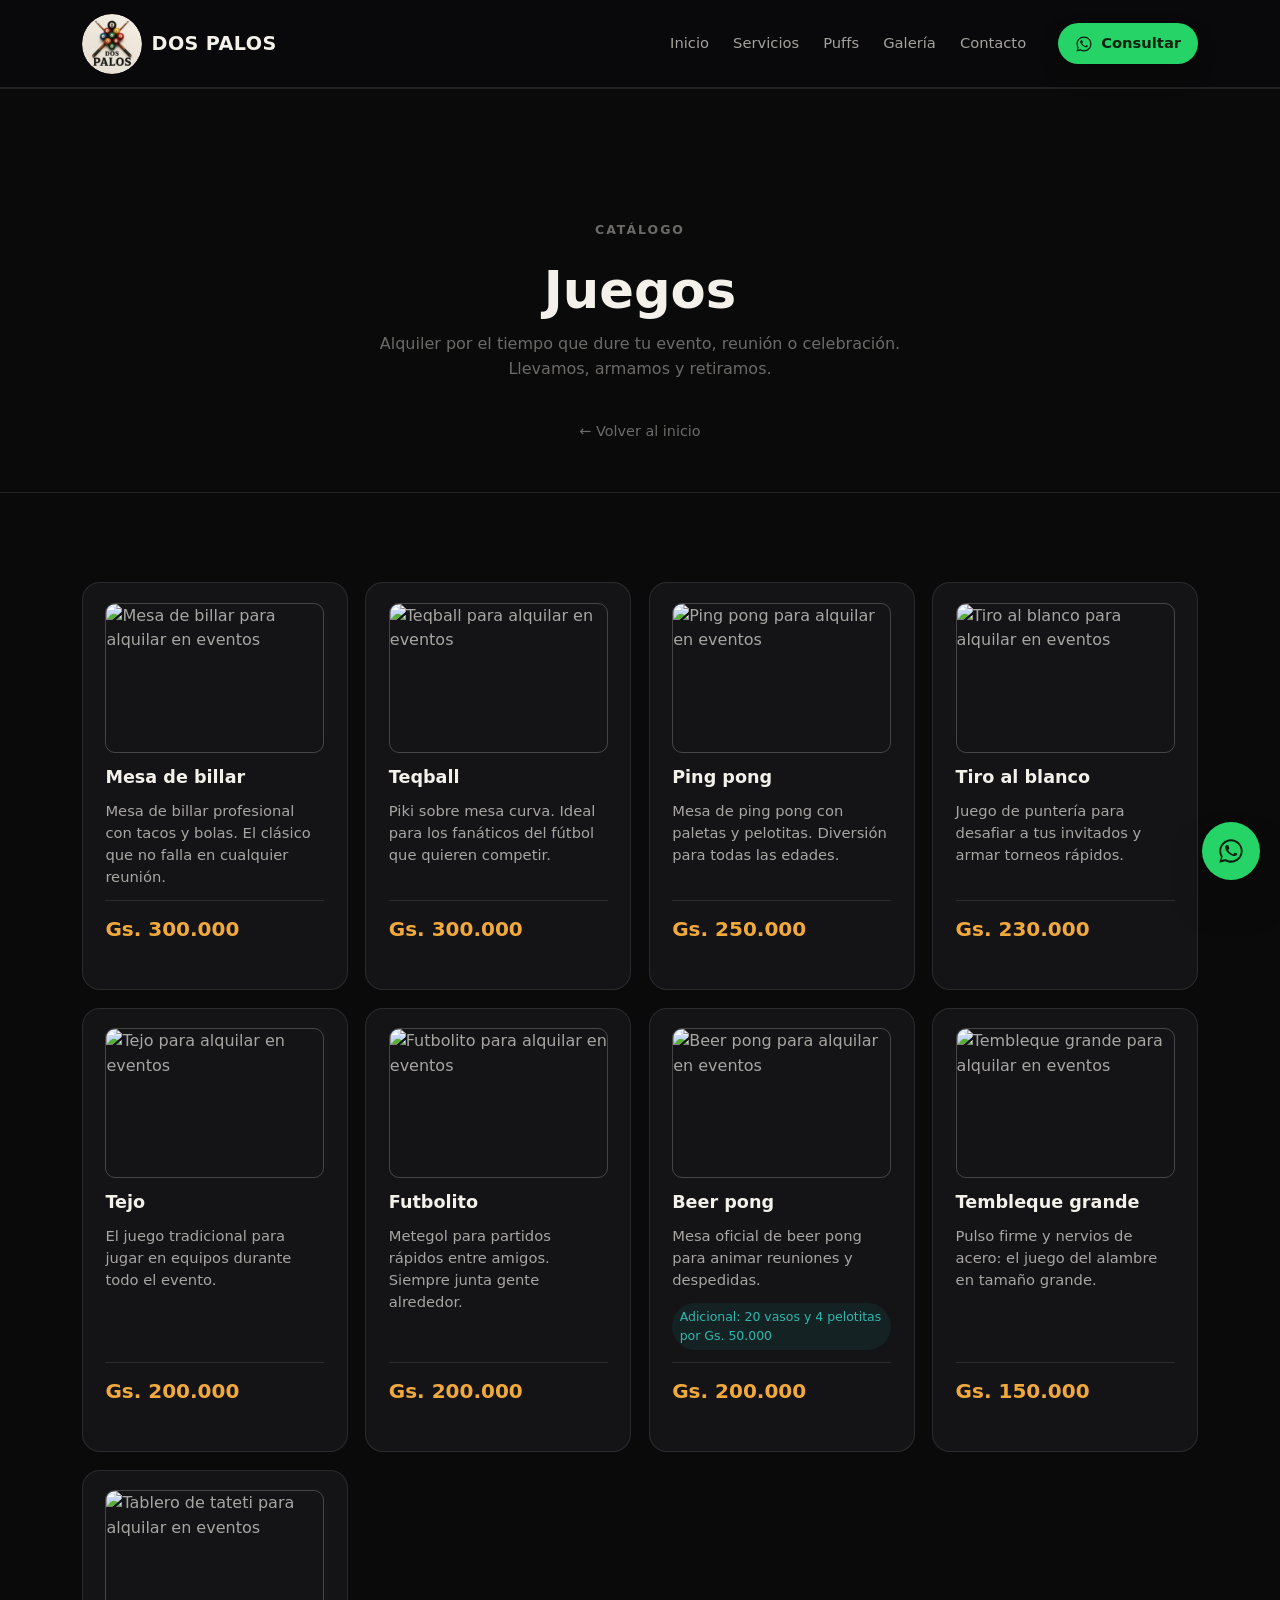
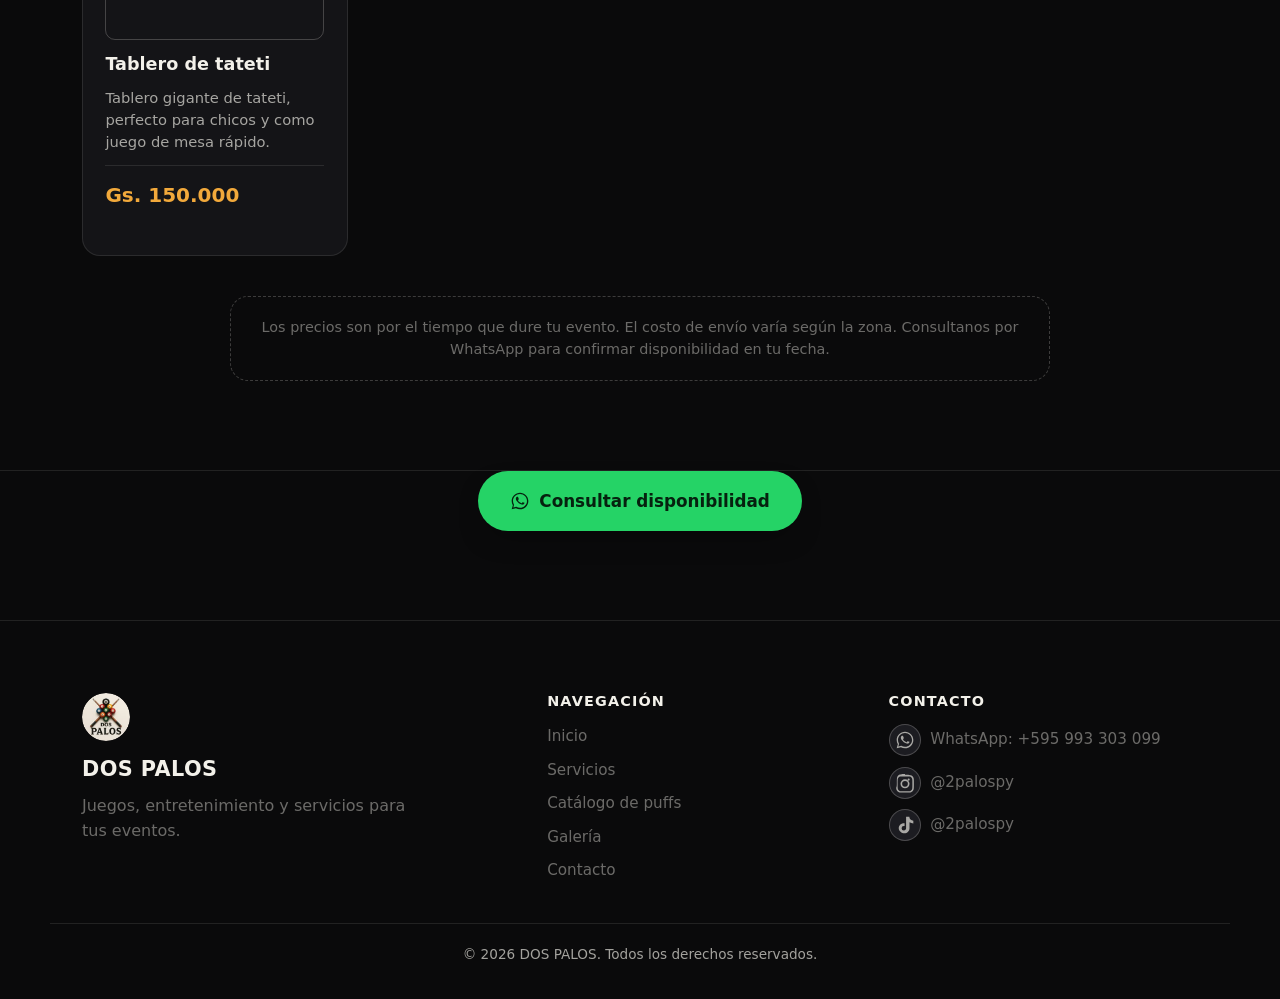
==== catalogo-juegos.html @ 3987cfeb "Add files via upload" ====
<!DOCTYPE html>
<html lang="es-PY">
<head>
<meta charset="UTF-8">
<meta name="viewport" content="width=device-width, initial-scale=1.0">
<title>Catálogo de Juegos | DOS PALOS - Alquiler para Eventos en Paraguay</title>
<meta name="description" content="Catálogo de juegos para alquilar en tu evento: mesas de billar, tejo, futbolito, beer pong, ping pong, teqball, tiro al blanco y más. Precios y consultas por WhatsApp.">
<meta name="keywords" content="alquiler de juegos Paraguay, mesa de billar alquiler, futbolito alquiler, beer pong, ping pong eventos, teqball, tejo alquiler">

<meta property="og:type" content="website">
<meta property="og:title" content="Catálogo de Juegos | DOS PALOS">
<meta property="og:description" content="Mesas de billar, tejo, futbolito, beer pong, ping pong, teqball y más juegos para tu evento.">
<meta property="og:locale" content="es_PY">
<meta name="theme-color" content="#0A0A0B">

<link rel="stylesheet" href="styles.css">
</head>
<body>

<a class="skip-link" href="#main">Ir al contenido</a>

<!-- ===== HEADER ===== -->
<header class="site-header" id="header">
  <div class="site-header__inner container">
    <a href="index.html" class="brand">
      <span class="brand__mark" aria-hidden="true">
        <img src="img/567178867_17853471231557116_4136609830677038308_n.jpg" alt="" width="50" height="50" />
      </span>
      <span class="brand__name">DOS PALOS</span>
    </a>

    <nav class="main-nav" id="main-nav" aria-label="Navegación principal">
      <ul class="main-nav__list">
        <li><a href="index.html#inicio">Inicio</a></li>
        <li><a href="index.html#servicios">Servicios</a></li>
        <li><a href="catalogo-puffs.html">Puffs</a></li>
        <li><a href="index.html#galeria">Galería</a></li>
        <li><a href="index.html#contacto">Contacto</a></li>
      </ul>
      <a href="https://wa.me/595993303099?text=Hola%20DOS%20PALOS%2C%20quiero%20consultar%20por%20el%20alquiler%20de%20juegos"
         class="btn btn--whatsapp btn--nav" target="_blank" rel="noopener">
        <svg class="icon-wsp" viewBox="0 0 24 24" width="18" height="18" aria-hidden="true"><path fill="currentColor" d="M17.5 14.4c-.3-.1-1.7-.8-1.9-.9-.3-.1-.4-.1-.6.1-.2.3-.7.9-.8 1-.1.2-.3.2-.6.1-.3-.1-1.2-.4-2.3-1.4-.9-.8-1.4-1.7-1.6-2-.2-.3 0-.5.1-.6.1-.1.3-.3.4-.5.1-.1.2-.3.3-.4.1-.2 0-.4 0-.5-.1-.1-.6-1.5-.8-2-.2-.5-.4-.5-.6-.5h-.5c-.2 0-.5.1-.7.3-.2.3-.9.9-.9 2.1 0 1.2.9 2.4 1 2.6.1.2 1.8 2.8 4.4 3.9.6.3 1.1.4 1.5.5.6.2 1.2.2 1.6.1.5-.1 1.5-.6 1.7-1.2.2-.6.2-1.1.2-1.2-.1-.1-.2-.2-.5-.3z"/><path fill="currentColor" d="M12 2C6.5 2 2 6.5 2 12c0 1.9.5 3.6 1.4 5.1L2 22l5.1-1.3c1.4.8 3.1 1.3 4.9 1.3 5.5 0 10-4.5 10-10S17.5 2 12 2zm0 18.2c-1.6 0-3.1-.4-4.4-1.2l-.3-.2-3.3.9.9-3.2-.2-.3C4 14.7 3.6 13.4 3.6 12c0-4.6 3.8-8.4 8.4-8.4s8.4 3.8 8.4 8.4-3.8 8.2-8.4 8.2z"/></svg>
        Consultar
      </a>
    </nav>

    <button class="hamburger" id="hamburger" aria-label="Abrir menú" aria-expanded="false" aria-controls="main-nav">
      <span></span><span></span><span></span>
    </button>
  </div>
</header>

<main id="main">

  <section class="catalog-hero">
    <div class="container">
      <p class="eyebrow">Catálogo</p>
      <h1>Juegos</h1>
      <p>Alquiler por el tiempo que dure tu evento, reunión o celebración. Llevamos, armamos y retiramos.</p>
      <a href="index.html" class="catalog-back">&larr; Volver al inicio</a>
    </div>
  </section>

  <section class="section">
    <div class="container">
      <div class="combo-grid">

        <article class="combo-card">
          <picture class="combo-card__media">
            <img src="https://placehold.co/480x480/16213A/F2A93B?text=Billar" alt="Mesa de billar para alquilar en eventos" width="480" height="480" loading="lazy" decoding="async">
          </picture>
          <div class="combo-card__head">
            <h2 class="combo-card__title">Mesa de billar</h2>
          </div>
          <p class="combo-card__desc">Mesa de billar profesional con tacos y bolas. El clásico que no falla en cualquier reunión.</p>
          <p class="combo-card__price">Gs. 300.000</p>
        </article>

        <article class="combo-card">
          <picture class="combo-card__media">
            <img src="https://placehold.co/480x480/12877F/FBF8F2?text=Teqball" alt="Teqball para alquilar en eventos" width="480" height="480" loading="lazy" decoding="async">
          </picture>
          <div class="combo-card__head">
            <h2 class="combo-card__title">Teqball</h2>
          </div>
          <p class="combo-card__desc">Piki sobre mesa curva. Ideal para los fanáticos del fútbol que quieren competir.</p>
          <p class="combo-card__price">Gs. 300.000</p>
        </article>

        <article class="combo-card">
          <picture class="combo-card__media">
            <img src="https://placehold.co/480x480/D6336C/FBF8F2?text=Ping+Pong" alt="Ping pong para alquilar en eventos" width="480" height="480" loading="lazy" decoding="async">
          </picture>
          <div class="combo-card__head">
            <h2 class="combo-card__title">Ping pong</h2>
          </div>
          <p class="combo-card__desc">Mesa de ping pong con paletas y pelotitas. Diversión para todas las edades.</p>
          <p class="combo-card__price">Gs. 250.000</p>
        </article>

        <article class="combo-card">
          <picture class="combo-card__media">
            <img src="https://placehold.co/480x480/F2A93B/1E2A3A?text=Tiro+al+Blanco" alt="Tiro al blanco para alquilar en eventos" width="480" height="480" loading="lazy" decoding="async">
          </picture>
          <div class="combo-card__head">
            <h2 class="combo-card__title">Tiro al blanco</h2>
          </div>
          <p class="combo-card__desc">Juego de puntería para desafiar a tus invitados y armar torneos rápidos.</p>
          <p class="combo-card__price">Gs. 230.000</p>
        </article>

        <article class="combo-card">
          <picture class="combo-card__media">
            <img src="https://placehold.co/480x480/1E2A3A/F2A93B?text=Tejo" alt="Tejo para alquilar en eventos" width="480" height="480" loading="lazy" decoding="async">
          </picture>
          <div class="combo-card__head">
            <h2 class="combo-card__title">Tejo</h2>
          </div>
          <p class="combo-card__desc">El juego tradicional para jugar en equipos durante todo el evento.</p>
          <p class="combo-card__price">Gs. 200.000</p>
        </article>

        <article class="combo-card">
          <picture class="combo-card__media">
            <img src="https://placehold.co/480x480/12877F/FBF8F2?text=Futbolito" alt="Futbolito para alquilar en eventos" width="480" height="480" loading="lazy" decoding="async">
          </picture>
          <div class="combo-card__head">
            <h2 class="combo-card__title">Futbolito</h2>
          </div>
          <p class="combo-card__desc">Metegol para partidos rápidos entre amigos. Siempre junta gente alrededor.</p>
          <p class="combo-card__price">Gs. 200.000</p>
        </article>

        <article class="combo-card">
          <picture class="combo-card__media">
            <img src="https://placehold.co/480x480/D6336C/FBF8F2?text=Beer+Pong" alt="Beer pong para alquilar en eventos" width="480" height="480" loading="lazy" decoding="async">
          </picture>
          <div class="combo-card__head">
            <h2 class="combo-card__title">Beer pong</h2>
          </div>
          <p class="combo-card__desc">Mesa oficial de beer pong para animar reuniones y despedidas.</p>
          <span class="combo-card__extra">Adicional: 20 vasos y 4 pelotitas por Gs. 50.000</span>
          <p class="combo-card__price">Gs. 200.000</p>
        </article>

        <article class="combo-card">
          <picture class="combo-card__media">
            <img src="https://placehold.co/480x480/16213A/F2A93B?text=Tembleque" alt="Tembleque grande para alquilar en eventos" width="480" height="480" loading="lazy" decoding="async">
          </picture>
          <div class="combo-card__head">
            <h2 class="combo-card__title">Tembleque grande</h2>
          </div>
          <p class="combo-card__desc">Pulso firme y nervios de acero: el juego del alambre en tamaño grande.</p>
          <p class="combo-card__price">Gs. 150.000</p>
        </article>

        <article class="combo-card">
          <picture class="combo-card__media">
            <img src="https://placehold.co/480x480/F2A93B/1E2A3A?text=Tateti" alt="Tablero de tateti para alquilar en eventos" width="480" height="480" loading="lazy" decoding="async">
          </picture>
          <div class="combo-card__head">
            <h2 class="combo-card__title">Tablero de tateti</h2>
          </div>
          <p class="combo-card__desc">Tablero gigante de tateti, perfecto para chicos y como juego de mesa rápido.</p>
          <p class="combo-card__price">Gs. 150.000</p>
        </article>

      </div>

      <p class="catalog-note">
        Los precios son por el tiempo que dure tu evento. El costo de envío varía según la zona.
        Consultanos por WhatsApp para confirmar disponibilidad en tu fecha.
      </p>
    </div>
  </section>

  <section class="section" style="padding-top:0">
    <div class="container" style="text-align:center">
      <a href="https://wa.me/595993303099?text=Hola%20DOS%20PALOS%2C%20quiero%20consultar%20por%20el%20alquiler%20de%20juegos"
         class="btn btn--whatsapp btn--lg" target="_blank" rel="noopener">
        <svg class="icon-wsp" viewBox="0 0 24 24" width="20" height="20" aria-hidden="true"><path fill="currentColor" d="M17.5 14.4c-.3-.1-1.7-.8-1.9-.9-.3-.1-.4-.1-.6.1-.2.3-.7.9-.8 1-.1.2-.3.2-.6.1-.3-.1-1.2-.4-2.3-1.4-.9-.8-1.4-1.7-1.6-2-.2-.3 0-.5.1-.6.1-.1.3-.3.4-.5.1-.1.2-.3.3-.4.1-.2 0-.4 0-.5-.1-.1-.6-1.5-.8-2-.2-.5-.4-.5-.6-.5h-.5c-.2 0-.5.1-.7.3-.2.3-.9.9-.9 2.1 0 1.2.9 2.4 1 2.6.1.2 1.8 2.8 4.4 3.9.6.3 1.1.4 1.5.5.6.2 1.2.2 1.6.1.5-.1 1.5-.6 1.7-1.2.2-.6.2-1.1.2-1.2-.1-.1-.2-.2-.5-.3z"/><path fill="currentColor" d="M12 2C6.5 2 2 6.5 2 12c0 1.9.5 3.6 1.4 5.1L2 22l5.1-1.3c1.4.8 3.1 1.3 4.9 1.3 5.5 0 10-4.5 10-10S17.5 2 12 2zm0 18.2c-1.6 0-3.1-.4-4.4-1.2l-.3-.2-3.3.9.9-3.2-.2-.3C4 14.7 3.6 13.4 3.6 12c0-4.6 3.8-8.4 8.4-8.4s8.4 3.8 8.4 8.4-3.8 8.2-8.4 8.2z"/></svg>
        Consultar disponibilidad
      </a>
    </div>
  </section>

</main>

<!-- ===== FOOTER ===== -->
<footer class="site-footer">
  <div class="container site-footer__grid">
    <div class="site-footer__brand">
      <span class="brand__mark brand__mark--footer" aria-hidden="true">
        <img src="img/567178867_17853471231557116_4136609830677038308_n.jpg" alt="" width="48" height="48" loading="lazy">
      </span>
      <span class="brand__name">DOS PALOS</span>
      <p>Juegos, entretenimiento y servicios para tus eventos.</p>
    </div>

    <div class="site-footer__col">
      <h3>Navegación</h3>
      <ul>
        <li><a href="index.html#inicio">Inicio</a></li>
        <li><a href="index.html#servicios">Servicios</a></li>
        <li><a href="catalogo-puffs.html">Catálogo de puffs</a></li>
        <li><a href="index.html#galeria">Galería</a></li>
        <li><a href="index.html#contacto">Contacto</a></li>
      </ul>
    </div>

    <div class="site-footer__col">
      <h3>Contacto</h3>
      <ul>
        <li><a href="https://wa.me/595993303099" target="_blank" rel="noopener" class="footer-social">
          <span class="footer-social__icon footer-social__icon--wsp" aria-hidden="true">
            <svg viewBox="0 0 24 24" width="20" height="20"><path fill="currentColor" d="M17.5 14.4c-.3-.1-1.7-.8-1.9-.9-.3-.1-.4-.1-.6.1-.2.3-.7.9-.8 1-.1.2-.3.2-.6.1-.3-.1-1.2-.4-2.3-1.4-.9-.8-1.4-1.7-1.6-2-.2-.3 0-.5.1-.6.1-.1.3-.3.4-.5.1-.1.2-.3.3-.4.1-.2 0-.4 0-.5-.1-.1-.6-1.5-.8-2-.2-.5-.4-.5-.6-.5h-.5c-.2 0-.5.1-.7.3-.2.3-.9.9-.9 2.1 0 1.2.9 2.4 1 2.6.1.2 1.8 2.8 4.4 3.9.6.3 1.1.4 1.5.5.6.2 1.2.2 1.6.1.5-.1 1.5-.6 1.7-1.2.2-.6.2-1.1.2-1.2-.1-.1-.2-.2-.5-.3z"/><path fill="currentColor" d="M12 2C6.5 2 2 6.5 2 12c0 1.9.5 3.6 1.4 5.1L2 22l5.1-1.3c1.4.8 3.1 1.3 4.9 1.3 5.5 0 10-4.5 10-10S17.5 2 12 2zm0 18.2c-1.6 0-3.1-.4-4.4-1.2l-.3-.2-3.3.9.9-3.2-.2-.3C4 14.7 3.6 13.4 3.6 12c0-4.6 3.8-8.4 8.4-8.4s8.4 3.8 8.4 8.4-3.8 8.2-8.4 8.2z"/></svg>
          </span>
          WhatsApp: +595 993 303 099
        </a></li>
        <li><a href="https://instagram.com/2palospy" target="_blank" rel="noopener" class="footer-social footer-social--instagram">
          <span class="footer-social__icon footer-social__icon--ig" aria-hidden="true">
            <svg viewBox="0 0 24 24" width="20" height="20"><path fill="currentColor" d="M12 2.2c3.2 0 3.58.01 4.85.07 1.17.05 1.97.24 2.43.4a4.9 4.9 0 0 1 1.77 1.15 4.9 4.9 0 0 1 1.15 1.77c.16.46.35 1.26.4 2.43.06 1.27.07 1.65.07 4.85s-.01 3.58-.07 4.85c-.05 1.17-.24 1.97-.4 2.43a4.9 4.9 0 0 1-1.15 1.77 4.9 4.9 0 0 1-1.77 1.15c-.46.16-1.26.35-2.43.4-1.27.06-1.65.07-4.85.07s-3.58-.01-4.85-.07c-1.17-.05-1.97-.24-2.43-.4a4.9 4.9 0 0 1-1.77-1.15 4.9 4.9 0 0 1-1.15-1.77c-.16-.46-.35-1.26-.4-2.43C2.21 15.58 2.2 15.2 2.2 12s.01-3.58.07-4.85c.05-1.17.24-1.97.4-2.43a4.9 4.9 0 0 1 1.15-1.77A4.9 4.9 0 0 1 5.59 1.8c.46-.16 1.26-.35 2.43-.4C9.29 1.34 9.67 1.33 12 1.33Zm0 1.98c-3.16 0-3.51.01-4.75.07-.96.04-1.48.2-1.83.34-.46.18-.79.39-1.13.73-.34.34-.55.67-.73 1.13-.14.35-.3.87-.34 1.83-.06 1.24-.07 1.59-.07 4.75s.01 3.51.07 4.75c.04.96.2 1.48.34 1.83.18.46.39.79.73 1.13.34.34.67.55 1.13.73.35.14.87.3 1.83.34 1.24.06 1.59.07 4.75.07s3.51-.01 4.75-.07c.96-.04 1.48-.2 1.83-.34.46-.18.79-.39 1.13-.73.34-.34.55-.67.73-1.13.14-.35.3-.87.34-1.83.06-1.24.07-1.59.07-4.75s-.01-3.51-.07-4.75c-.04-.96-.2-1.48-.34-1.83a3 3 0 0 0-.73-1.13 3 3 0 0 0-1.13-.73c-.35-.14-.87-.3-1.83-.34-1.24-.06-1.59-.07-4.75-.07Zm0 3.4a5.42 5.42 0 1 1 0 10.84 5.42 5.42 0 0 1 0-10.84Zm0 1.98a3.44 3.44 0 1 0 0 6.88 3.44 3.44 0 0 0 0-6.88Zm5.64-1.7a1.27 1.27 0 1 1-2.53 0 1.27 1.27 0 0 1 2.53 0Z"/></svg>
          </span>
          @2palospy
        </a></li>
        <li><a href="https://tiktok.com/@2palospy" target="_blank" rel="noopener" class="footer-social footer-social--tiktok">
          <span class="footer-social__icon footer-social__icon--tiktok" aria-hidden="true">
            <svg viewBox="0 0 24 24" width="20" height="20"><path fill="currentColor" d="M16.7 2h-3.4v13.9c0 1.5-1.2 2.7-2.7 2.7a2.7 2.7 0 0 1-2.7-2.7 2.7 2.7 0 0 1 2.7-2.7c.3 0 .6.05.9.13v-3.5c-.3-.04-.6-.06-.9-.06-3.4 0-6.1 2.75-6.1 6.13S7.9 22 11.3 22s6.1-2.75 6.1-6.13V8.8a8.3 8.3 0 0 0 4.6 1.4V6.8a4.9 4.9 0 0 1-3.4-1.4A4.9 4.9 0 0 1 17.2 2h-.5Z"/></svg>
          </span>
          @2palospy
        </a></li>
      </ul>
    </div>
  </div>
  <div class="site-footer__bottom container">
    <p>© <span id="year"></span> DOS PALOS. Todos los derechos reservados.</p>
  </div>
</footer>

<!-- ===== WHATSAPP FLOTANTE ===== -->
<a href="https://wa.me/595993303099?text=Hola%20DOS%20PALOS%2C%20quiero%20consultar%20por%20el%20alquiler%20de%20juegos"
   class="wsp-float" target="_blank" rel="noopener" aria-label="Consultar por WhatsApp">
  <svg viewBox="0 0 24 24" width="28" height="28" aria-hidden="true"><path fill="currentColor" d="M17.5 14.4c-.3-.1-1.7-.8-1.9-.9-.3-.1-.4-.1-.6.1-.2.3-.7.9-.8 1-.1.2-.3.2-.6.1-.3-.1-1.2-.4-2.3-1.4-.9-.8-1.4-1.7-1.6-2-.2-.3 0-.5.1-.6.1-.1.3-.3.4-.5.1-.1.2-.3.3-.4.1-.2 0-.4 0-.5-.1-.1-.6-1.5-.8-2-.2-.5-.4-.5-.6-.5h-.5c-.2 0-.5.1-.7.3-.2.3-.9.9-.9 2.1 0 1.2.9 2.4 1 2.6.1.2 1.8 2.8 4.4 3.9.6.3 1.1.4 1.5.5.6.2 1.2.2 1.6.1.5-.1 1.5-.6 1.7-1.2.2-.6.2-1.1.2-1.2-.1-.1-.2-.2-.5-.3z"/><path fill="currentColor" d="M12 2C6.5 2 2 6.5 2 12c0 1.9.5 3.6 1.4 5.1L2 22l5.1-1.3c1.4.8 3.1 1.3 4.9 1.3 5.5 0 10-4.5 10-10S17.5 2 12 2zm0 18.2c-1.6 0-3.1-.4-4.4-1.2l-.3-.2-3.3.9.9-3.2-.2-.3C4 14.7 3.6 13.4 3.6 12c0-4.6 3.8-8.4 8.4-8.4s8.4 3.8 8.4 8.4-3.8 8.2-8.4 8.2z"/></svg>
</a>

<script src="script.js"></script>
</body>
</html>
---- styles.css ----
/* =========================================================
   DOS PALOS — landing page
   Estilo editorial oscuro inspirado en Vanta Supply:
   fondo casi negro continuo, tipografía grande, secciones
   numeradas (§0X), tarjetas con borde fino, acento de color
   usado con moderación.
========================================================= */
:root{
  /* color base — oscuro continuo */
  --bg:#0A0A0B;
  --bg-raised:#141417;
  --bg-raised-2:#1C1C21;
  --line:rgba(243,241,234,0.10);
  --line-strong:rgba(243,241,234,0.22);

  --ink:#F3F1EA;
  --ink-soft:rgba(243,241,234,0.66);
  --ink-faint:rgba(243,241,234,0.42);

  /* acentos — usados con moderación, no como fondo */
  --gold:#F2A93B;
  --pink:#D6336C;
  --pink-dark:#B02457;
  --teal:#2FB8AE;
  --whatsapp:#25D366;
  --whatsapp-dark:#1DA851;

  --white:#FFFFFF;
  --night:#0A0A0B; /* alias usado por el header/occasions existentes */

  /* type */
  --font-display:'Baloo 2', system-ui, sans-serif;
  --font-body:'Work Sans', system-ui, sans-serif;

  /* layout */
  --container-w:1180px;
  --radius-sm:10px;
  --radius-md:18px;
  --radius-lg:32px;
  --gap:clamp(1rem, 2vw, 1.75rem);

  --shadow-soft: 0 12px 30px -14px rgba(0,0,0,0.55);
  --shadow-lift: 0 24px 48px -18px rgba(0,0,0,0.7);
}

/* =========================================================
   Reset
========================================================= */
*,*::before,*::after{ box-sizing:border-box; }
html{ scroll-behavior:smooth; max-width:100%; overflow-x:hidden; }
section[id], main [id]{ scroll-margin-top:84px; }
@media (prefers-reduced-motion: reduce){
  html{ scroll-behavior:auto; }
  *,*::before,*::after{ animation-duration:0.01ms !important; animation-iteration-count:1 !important; transition-duration:0.01ms !important; }
}
body{
  margin:0;
  width:100%;
  max-width:100%;
  overflow-x:hidden;
  font-family:var(--font-body);
  color:var(--ink-soft);
  background:var(--bg);
  -webkit-font-smoothing:antialiased;
  line-height:1.55;
}
img{ max-width:100%; display:block; }
a{ color:inherit; text-decoration:none; }
ul,ol{ margin:0; padding:0; list-style:none; }
h1,h2,h3{ font-family:var(--font-display); margin:0 0 0.5em; line-height:1.12; color:var(--ink); font-weight:700; }
p{ margin:0 0 1em; color:var(--ink-soft); }
button{ font:inherit; background:none; border:none; cursor:pointer; color:inherit; }

.container{
  width:100%;
  max-width:var(--container-w);
  margin-inline:auto;
  padding-inline:clamp(1.25rem, 4vw, 2rem);
}

.skip-link{
  position:absolute; left:-999px; top:0; background:var(--gold); color:var(--bg);
  padding:0.75rem 1.25rem; z-index:999; border-radius:0 0 var(--radius-sm) 0; font-weight:700;
}
.skip-link:focus{ left:0; }

:focus-visible{ outline:2px solid var(--gold); outline-offset:2px; }

/* =========================================================
   Eyebrow — etiquetas de sección numeradas
========================================================= */
.eyebrow{
  display:inline-block;
  font-family:var(--font-body); font-weight:700; font-size:0.78rem;
  letter-spacing:0.16em; text-transform:uppercase;
  color:var(--gold); margin-bottom:1rem;
}
.eyebrow--light{ color:rgba(255,255,255,0.85); }

/* =========================================================
   Buttons
========================================================= */
.btn{
  display:inline-flex; align-items:center; gap:0.55em;
  font-family:var(--font-display); font-weight:600;
  padding:0.85em 1.5em; border-radius:999px;
  transition:transform 0.18s ease, box-shadow 0.18s ease, background-color 0.18s ease, border-color 0.18s ease;
  white-space:nowrap;
}
.btn--lg{ padding:1em 1.9em; font-size:1.05rem; }
.btn--whatsapp{ background:var(--whatsapp); color:#06210F; box-shadow:var(--shadow-soft); }
.btn--whatsapp:hover{ background:var(--whatsapp-dark); transform:translateY(-2px); box-shadow:var(--shadow-lift); }
.btn--ghost{ background:transparent; color:var(--ink); border:1px solid var(--line-strong); }
.btn--ghost:hover{ background:rgba(255,255,255,0.06); border-color:var(--ink); }
.btn--nav{ padding:0.6em 1.15em; font-size:0.92rem; }

@media (max-width:420px){
  .btn{ white-space:normal; text-align:center; max-width:100%; }
  .hero__actions .btn, .cta-band .btn{ width:100%; justify-content:center; }
}

/* =========================================================
   Header
========================================================= */
.site-header{
  position:sticky; top:0; z-index:100;
  background:rgba(10,10,11,0.82);
  backdrop-filter:blur(10px);
  border-bottom:1px solid var(--line);
}
.site-header__inner{
  display:flex; align-items:center; justify-content:space-between;
  padding-block:0.85rem;
}
.brand{ display:flex; align-items:center; gap:0.6rem; color:var(--ink); }
.brand__mark{ color:var(--gold); display:flex; border-radius:50%; overflow:hidden; flex-shrink:0; }
.brand__mark img{ width:60px; height:60px; object-fit:cover; border-radius:50%; }
.brand__name{ font-family:var(--font-display); font-weight:700; font-size:1.2rem; letter-spacing:0.02em; color:var(--ink); }

.main-nav{ display:flex; align-items:center; gap:2rem; }
.main-nav__list{ display:flex; gap:1.5rem; }
.main-nav__list a{ color:var(--ink-soft); font-weight:500; font-size:0.92rem; transition:color 0.15s ease; }
.main-nav__list a:hover{ color:var(--gold); }

.hamburger{
  display:none; flex-direction:column; justify-content:center; gap:5px;
  width:40px; height:40px; padding:8px;
}
.hamburger span{ display:block; height:2px; width:100%; background:var(--ink); border-radius:2px; transition:transform 0.25s ease, opacity 0.25s ease; }
.hamburger[aria-expanded="true"] span:nth-child(1){ transform:translateY(7px) rotate(45deg); }
.hamburger[aria-expanded="true"] span:nth-child(2){ opacity:0; }
.hamburger[aria-expanded="true"] span:nth-child(3){ transform:translateY(-7px) rotate(-45deg); }

@media (max-width: 880px){
  .hamburger{ display:flex; }
  .main-nav{
    position:fixed; inset:64px 0 0 0; height:calc(100vh - 64px);
    flex-direction:column; align-items:flex-start; justify-content:flex-start;
    background:var(--bg); padding:2rem clamp(1.25rem,6vw,2rem);
    transform:translateX(100%); transition:transform 0.3s ease;
    gap:2rem; border-top:1px solid var(--line);
  }
  .main-nav.is-open{ transform:translateX(0); }
  .main-nav__list{ flex-direction:column; gap:1.5rem; width:100%; }
  .main-nav__list a{ font-size:1.2rem; }
  .btn--nav{ width:100%; justify-content:center; }
}

/* =========================================================
   Parallax band — bloque reutilizable de fondo fijo a pantalla
   completa para secciones tipo hero / franja de contexto / CTA
========================================================= */
.parallax-band{ position:relative; overflow:hidden; isolation:isolate; }
.parallax-band__bg{
  position:absolute; inset:0; z-index:0;
  background-size:cover; background-position:center; background-repeat:no-repeat;
  background-attachment:fixed; /* fondo fijo mientras el contenido se desplaza encima */
  transform:scale(1.08); /* evita bordes visibles al usar background-attachment:fixed */
  filter:saturate(1.05) contrast(1.02) brightness(1.05);
  will-change:transform;
}
.parallax-band__overlay{ position:absolute; inset:0; z-index:1; }
.parallax-band__content{ position:relative; z-index:2; }

/* Los fondos "fixed" no son fiables en iOS/touch: se reemplazan por scroll normal
   y el parallax sutil lo aporta el JS (translateY) en esos dispositivos. */
@media (hover:none), (pointer:coarse){
  .parallax-band__bg{ background-attachment:scroll; transform:scale(1.02); }
}
@media (prefers-reduced-motion:reduce){
  .parallax-band__bg{ background-attachment:scroll; transform:none !important; }
}

/* =========================================================
   Hero — se funde con el fondo oscuro de la página
========================================================= */
.hero{
  min-height:min(92vh, 780px);
  display:flex; align-items:center; justify-content:center;
  color:var(--ink); text-align:center;
}
.hero__scrim{
  background:linear-gradient(180deg, rgba(10,10,11,0.42) 0%, rgba(10,10,11,0.6) 55%, var(--bg) 100%);
}
.hero__confetti{ position:absolute; inset:0; z-index:1; pointer-events:none; overflow:hidden; }
.confetti{
  position:absolute; width:10px; height:16px; border-radius:3px; opacity:0.7;
  animation:drift 9s ease-in-out infinite;
}
.confetti--1{ top:12%; left:8%; background:var(--gold); animation-delay:0s; }
.confetti--2{ top:22%; left:82%; background:var(--pink); animation-delay:1.5s; transform:rotate(20deg); }
.confetti--3{ top:55%; left:18%; background:var(--teal); animation-delay:3s; transform:rotate(-15deg); }
.confetti--4{ top:8%; left:48%; background:var(--pink); animation-delay:4.5s; }
.confetti--5{ top:65%; left:70%; background:var(--gold); animation-delay:2s; transform:rotate(35deg); }
@keyframes drift{
  0%,100%{ transform:translateY(0) rotate(0deg); }
  50%{ transform:translateY(18px) rotate(12deg); }
}

.hero__content{ position:relative; z-index:2; padding-block:clamp(3rem, 8vw, 5rem); max-width:760px; margin-inline:auto; display:flex; flex-direction:column; align-items:center; }
.hero__title{
  font-size:clamp(2.4rem, 6vw, 4.4rem);
  color:var(--ink);
  max-width:14ch;
  letter-spacing:-0.01em;
}
.hero__subtitle{
  font-size:clamp(1.05rem, 2vw, 1.25rem);
  color:var(--ink-soft);
  max-width:46ch;
  margin-inline:auto;
}
.hero__actions{ display:flex; flex-wrap:wrap; justify-content:center; gap:1rem; margin-top:1.75rem; }
.hero__trust{
  margin-top:2.5rem; padding-top:1.5rem; border-top:1px solid var(--line);
  font-size:0.85rem; letter-spacing:0.03em; color:var(--ink-faint);
}

/* =========================================================
   Section heading
========================================================= */
.section-heading{ max-width:620px; margin-bottom:clamp(2rem,4vw,3rem); }
.section-heading h2{ font-size:clamp(1.7rem, 3.2vw, 2.5rem); }
.section-heading--center{ margin-inline:auto; text-align:center; max-width:700px; }
.section-heading__note{ font-size:0.85rem; font-style:italic; opacity:0.6; }

section{ padding-block:clamp(3.5rem, 7vw, 6rem); border-top:1px solid var(--line); }
.hero{ border-top:none; }

/* =========================================================
   Benefits
========================================================= */
.benefits{ background:var(--bg); }
.benefits__intro{ max-width:640px; margin-bottom:clamp(2rem,4vw,3rem); }
.benefits__grid{ display:grid; grid-template-columns:repeat(3, 1fr); gap:var(--gap); }
.benefit-card{
  background:var(--bg-raised); border:1px solid var(--line); border-radius:var(--radius-md);
  padding:clamp(1.5rem,3vw,2.2rem);
  transition:border-color 0.2s ease, transform 0.2s ease;
}
.benefit-card:hover{ border-color:var(--line-strong); transform:translateY(-3px); }
.benefit-card__icon{ font-size:1.9rem; display:inline-flex; align-items:center; justify-content:center;
  width:48px; height:48px; border-radius:50%; background:var(--bg-raised-2); margin-bottom:1rem; }
.benefit-card h3{ font-size:1.1rem; margin-bottom:0.4em; }
.benefit-card p{ margin:0; }

@media (max-width:760px){
  .benefits__grid{ grid-template-columns:1fr; }
}

/* =========================================================
   Services
========================================================= */
.services{ background:var(--bg); }
.services__grid{
  display:grid; grid-template-columns:repeat(3, 1fr); gap:var(--gap);
}
.service-card{
  background:var(--bg-raised); border:1px solid var(--line); border-radius:var(--radius-md); overflow:hidden;
  display:flex; flex-direction:column;
  transition:transform 0.2s ease, border-color 0.2s ease;
}
.service-card:hover{ transform:translateY(-4px); border-color:var(--gold); }
.service-card__media{ aspect-ratio:4/3; overflow:hidden; border-bottom:1px solid var(--line); }
.service-card__media img{ width:100%; height:100%; object-fit:cover; filter:saturate(0.9); transition:filter 0.3s ease; }
.service-card:hover .service-card__media img{ filter:saturate(1.1); }
.service-card__body{ padding:1.4rem 1.5rem 1.6rem; display:flex; flex-direction:column; gap:0.35rem; }
.service-card__body h3{ font-size:1.15rem; color:var(--ink); }
.service-card__cta{
  margin-top:0.6rem; font-weight:700; color:var(--gold);
  align-self:flex-start; transition:color 0.15s ease;
}
.service-card__cta:hover{ color:var(--pink); }

@media (max-width:960px){
  .services__grid{ grid-template-columns:repeat(2, 1fr); }
}
@media (max-width:600px){
  .services__grid{ grid-template-columns:repeat(3, 1fr); gap:0.5rem; }
  .service-card{ border-radius:var(--radius-sm); }
  .service-card__media{ aspect-ratio:1/1; }
  .service-card__body{ padding:0.55rem 0.5rem 0.65rem; gap:0.2rem; }
  .service-card__body h3{ font-size:0.72rem; line-height:1.25; }
  .service-card__body p{ display:none; }
  .service-card__cta{ font-size:0.7rem; margin-top:0.2rem; }
}
@media (max-width:360px){
  .services__grid{ gap:0.4rem; }
  .service-card__body{ padding:0.45rem 0.4rem 0.55rem; }
  .service-card__body h3{ font-size:0.66rem; }
  .service-card__cta{ font-size:0.62rem; }
}

/* =========================================================
   Occasions
========================================================= */
.occasions{ padding-block:clamp(5rem, 12vw, 8rem); }
.occasions__overlay{ background:linear-gradient(180deg, rgba(10,10,11,0.45) 0%, rgba(10,10,11,0.62) 100%); }
.occasions__grid{
  display:flex; flex-wrap:wrap; justify-content:center; gap:0.9rem;
}
.occasion-chip{
  display:flex; align-items:center; gap:0.6rem;
  background:var(--bg-raised); color:var(--ink);
  padding:0.75rem 1.3rem; border-radius:999px; font-weight:500;
  border:1px solid var(--line);
  transition:border-color 0.2s ease;
}
.occasion-chip:hover{ border-color:var(--gold); }
.occasion-chip span{ font-size:1.2rem; }

/* =========================================================
   Gallery — grilla tipo "contact sheet"
========================================================= */
.gallery{ background:var(--bg); }
.gallery__grid{
  display:grid;
  grid-template-columns:repeat(6, 1fr);
  grid-template-rows:repeat(5, 1fr);
  gap:2px; height:clamp(380px, 90vw, 620px);
  padding:0 clamp(1.25rem,4vw,2rem) 1rem;
}
.gallery__item{ margin:0; overflow:hidden; border:1px solid var(--line); position:relative; }
/* Mosaico: grande arriba-izq, dos apiladas arriba-der, angosta + ancha abajo */
.gallery__item--1{ grid-column:1 / 4; grid-row:1 / 4; }
.gallery__item--2{ grid-column:4 / 7; grid-row:1 / 3; }
.gallery__item--3{ grid-column:4 / 7; grid-row:3 / 4; }
.gallery__item--4{ grid-column:1 / 3; grid-row:4 / 6; }
.gallery__item--5{ grid-column:3 / 7; grid-row:4 / 6; }
.gallery__zoom{ display:block; width:100%; height:100%; padding:0; cursor:zoom-in; position:relative; }
.gallery__zoom::after{
  content:'\002B'; /* + */
  position:absolute; top:50%; left:50%; transform:translate(-50%,-50%) scale(0.6);
  width:44px; height:44px; border-radius:50%; display:flex; align-items:center; justify-content:center;
  background:rgba(10,10,11,0.65); color:var(--ink); font-size:1.6rem; line-height:1;
  opacity:0; transition:opacity 0.25s ease, transform 0.25s ease; pointer-events:none;
}
.gallery__zoom:hover::after, .gallery__zoom:focus-visible::after{ opacity:1; transform:translate(-50%,-50%) scale(1); }
.gallery__item img{ width:100%; height:100%; object-fit:cover; filter:grayscale(0.35) saturate(0.9); transition:transform 0.4s ease, filter 0.4s ease; }
.gallery__zoom:hover img, .gallery__zoom:focus-visible img{ transform:scale(1.06); filter:grayscale(0) saturate(1.1); }

@media (min-width:960px){
  .gallery__grid{ height:clamp(420px, 45vw, 560px); }
}

/* Lightbox */
.lightbox{
  position:fixed; inset:0; z-index:300;
  display:flex; align-items:center; justify-content:center;
  background:rgba(6,6,7,0.92); backdrop-filter:blur(4px);
  opacity:0; visibility:hidden; transition:opacity 0.25s ease, visibility 0.25s ease;
  padding:clamp(1rem,5vw,3rem);
}
.lightbox.is-open{ opacity:1; visibility:visible; }
.lightbox__figure{ margin:0; max-width:min(92vw, 1100px); max-height:88vh; }
.lightbox__img{
  max-width:100%; max-height:88vh; width:auto; height:auto;
  border-radius:var(--radius-sm); box-shadow:var(--shadow-lift);
  object-fit:contain;
}
.lightbox__close{
  position:absolute; top:clamp(0.75rem,3vw,1.75rem); right:clamp(0.75rem,3vw,1.75rem);
  width:44px; height:44px; border-radius:50%;
  display:flex; align-items:center; justify-content:center;
  background:rgba(255,255,255,0.08); color:var(--ink); font-size:1.6rem; line-height:1;
  border:1px solid var(--line-strong); transition:background-color 0.2s ease, border-color 0.2s ease;
}
.lightbox__close:hover{ background:rgba(255,255,255,0.16); border-color:var(--ink); }

/* =========================================================
   Steps
========================================================= */
.steps{ background:var(--bg); }
.steps__list{ display:grid; grid-template-columns:repeat(3,1fr); gap:var(--gap); counter-reset:step; }
.step{
  background:var(--bg-raised); border:1px solid var(--line); border-radius:var(--radius-md); padding:clamp(1.5rem,3vw,2.2rem);
  position:relative;
}
.step__number{
  font-family:var(--font-display); font-weight:800; font-size:2rem;
  color:var(--gold); display:block; margin-bottom:0.5rem;
}
.step h3{ font-size:1.1rem; }

@media (max-width:760px){
  .steps__list{ grid-template-columns:1fr; }
}

/* =========================================================
   CTA band — tarjeta destacada sobre fondo oscuro
========================================================= */
.cta-band{ padding-block:clamp(6rem, 14vw, 9rem); }
.cta-band__overlay{ background:linear-gradient(180deg, rgba(10,10,11,0.32) 0%, rgba(10,10,11,0.5) 100%); }
.cta-band__inner{
  display:flex; flex-direction:column; align-items:center; gap:0.4rem; text-align:center;
  background:rgba(20,20,23,0.9); backdrop-filter:blur(6px);
  border:1px solid var(--line-strong); border-radius:var(--radius-lg);
  padding:clamp(2.5rem,6vw,4rem) clamp(1.5rem,5vw,3rem);
  position:relative; overflow:hidden; margin-inline:auto; max-width:760px;
}
.cta-band__inner::before{
  content:''; position:absolute; top:0; left:0; right:0; height:3px;
  background:linear-gradient(90deg, var(--gold), var(--pink), var(--teal));
}
.cta-band h2{ font-size:clamp(1.8rem, 3.5vw, 2.6rem); }
.cta-band p{ max-width:520px; margin-inline:auto; }
.cta-band .btn--whatsapp{ margin-top:0.6rem; }
.cta-band__phone{ margin-top:0.6rem; font-weight:600; letter-spacing:0.02em; color:var(--ink-soft); }

/* =========================================================
   Testimonials
========================================================= */
.testimonials{ background:var(--bg); }
.testimonials__grid{ display:grid; grid-template-columns:repeat(3,1fr); gap:var(--gap); }
.testimonial-card{
  background:var(--bg-raised); border:1px solid var(--line); border-radius:var(--radius-md); padding:clamp(1.5rem,3vw,2rem);
  margin:0;
}
.testimonial-card__stars{ color:var(--gold); letter-spacing:0.15em; margin-bottom:0.6rem; }
.testimonial-card p{ color:var(--ink); font-style:italic; }
.testimonial-card cite{ display:block; margin-top:0.8rem; font-style:normal; font-weight:600; color:var(--ink-faint); font-size:0.9rem; }

@media (max-width:900px){
  .testimonials__grid{ grid-template-columns:1fr; }
}

/* =========================================================
   FAQ — lista plana con divisores, numerada Q0X
========================================================= */
.faq{ background:var(--bg); }
.faq__list{ max-width:760px; margin-inline:auto; display:flex; flex-direction:column; gap:0.85rem; }
.faq-item{
  background:var(--bg-raised); border:1px solid var(--line); border-radius:var(--radius-md);
  overflow:hidden; transition:border-color 0.2s ease, background-color 0.2s ease;
}
.faq-item:hover{ border-color:var(--line-strong); }
.faq-item:has(.faq-item__question[aria-expanded="true"]){ border-color:var(--gold); background:var(--bg-raised-2); }
.faq-item__question{
  width:100%; display:flex; justify-content:space-between; align-items:center; gap:1rem;
  padding:1.15rem 1.3rem; font-weight:600; text-align:left; font-size:1rem; color:var(--ink);
}
.faq-item__num{
  font-family:var(--font-body); font-weight:700; color:var(--gold);
  font-size:0.78rem; letter-spacing:0.06em; margin-right:0.9rem;
  background:rgba(242,169,59,0.12); padding:0.2em 0.55em; border-radius:999px;
}
.faq-item__icon{
  font-size:1.2rem; color:var(--gold); transition:transform 0.25s ease, background-color 0.2s ease;
  flex-shrink:0; margin-left:1rem; width:32px; height:32px; border-radius:50%;
  display:flex; align-items:center; justify-content:center; background:var(--bg-raised-2);
}
.faq-item__question[aria-expanded="true"] .faq-item__icon{ transform:rotate(45deg); background:var(--gold); color:var(--bg); }
.faq-item__answer{ max-height:0; overflow:hidden; transition:max-height 0.28s ease; padding:0 1.3rem; }
.faq-item__answer p{ padding-bottom:1.3rem; margin:0; padding-left:2.6rem; border-top:1px solid var(--line); padding-top:0.9rem; }

/* =========================================================
   Footer
========================================================= */
.site-footer{ background:var(--bg); color:var(--ink-faint); padding-top:clamp(3rem,6vw,4.5rem); border-top:1px solid var(--line); }
.site-footer__grid{ display:grid; grid-template-columns:1.4fr 1fr 1fr; gap:2rem; padding-bottom:2.5rem; }
.site-footer__brand .brand__name{ color:var(--ink); font-size:1.3rem; }
.site-footer__brand p{ color:var(--ink-faint); margin-top:0.5rem; max-width:32ch; }

.site-footer__brand{ display:flex; flex-direction:column; align-items:flex-start; }
.brand__mark--footer{ width:48px; height:48px; border-radius:50%; overflow:hidden; margin-bottom:0.75rem; }
.brand__mark--footer img{ width:100%; height:100%; object-fit:cover; border-radius:50%; }

.site-footer__col h3{ color:var(--ink); font-size:0.9rem; margin-bottom:0.9rem; text-transform:uppercase; letter-spacing:0.08em; }
.site-footer__col ul{ display:flex; flex-direction:column; gap:0.55rem; }
.site-footer__col a{ color:var(--ink-faint); font-size:0.95rem; transition:color 0.15s ease; }
.site-footer__col a:hover{ color:var(--gold); }
.footer-social{ display:inline-flex; align-items:center; gap:0.6rem; }
.footer-social__icon{
  display:inline-flex; align-items:center; justify-content:center;
  width:32px; height:32px; border-radius:50%; flex-shrink:0;
  background:var(--bg-raised-2); color:var(--ink-soft);
  border:1px solid var(--line-strong); transition:background-color 0.2s ease, color 0.2s ease, border-color 0.2s ease;
}
.footer-social:hover .footer-social__icon--wsp{ background:var(--whatsapp); color:#06210F; border-color:var(--whatsapp); }
.footer-social:hover .footer-social__icon--ig{ background:linear-gradient(45deg,#F2A93B,#D6336C,#B02457); color:#FFF; border-color:transparent; }
.footer-social:hover .footer-social__icon--tiktok{ background:var(--ink); color:var(--bg); border-color:var(--ink); }
.site-footer__bottom{ border-top:1px solid var(--line); padding-block:1.25rem; font-size:0.85rem; text-align:center; }

@media (max-width:760px){
  .site-footer__grid{ grid-template-columns:1fr; justify-items:center; text-align:center; }
  .site-footer__brand{ align-items:center; }
  .site-footer__col{ display:flex; flex-direction:column; align-items:center; }
  .site-footer__col ul{ align-items:center; }
}

/* =========================================================
   WhatsApp float button
========================================================= */
.wsp-float{
  position:fixed; right:1.25rem; bottom:1.25rem; z-index:200;
  width:58px; height:58px; border-radius:50%;
  background:var(--whatsapp); color:#06210F;
  display:flex; align-items:center; justify-content:center;
  box-shadow:var(--shadow-lift);
  animation:pulse 2.4s ease-in-out infinite;
}
.wsp-float:hover{ background:var(--whatsapp-dark); }
@keyframes pulse{
  0%,100%{ box-shadow:0 0 0 0 rgba(37,211,102,0.45), var(--shadow-lift); }
  50%{ box-shadow:0 0 0 10px rgba(37,211,102,0), var(--shadow-lift); }
}

/* =========================================================
   Scroll reveal — variantes + stagger
========================================================= */
.reveal{
  opacity:0; transform:translateY(22px);
  transition:opacity 0.6s cubic-bezier(.16,.8,.3,1), transform 0.6s cubic-bezier(.16,.8,.3,1);
  transition-delay:var(--reveal-delay, 0ms);
}
.reveal.is-visible{ opacity:1; transform:none; }

/* variantes opcionales — agregar junto a .reveal en el HTML */
.reveal--left{ transform:translateX(-28px); }
.reveal--left.is-visible{ transform:none; }
.reveal--right{ transform:translateX(28px); }
.reveal--right.is-visible{ transform:none; }
.reveal--zoom{ transform:scale(0.92); }
.reveal--zoom.is-visible{ transform:none; }

@media (prefers-reduced-motion:reduce){
  .reveal{ transition-delay:0ms !important; }
}

/* =========================================================
   Catálogo (sección de índice + páginas catalogo-*.html)
========================================================= */
.catalog-teaser{ background:var(--bg-raised); }
.catalog-teaser__grid{
  display:grid; grid-template-columns:repeat(2, 1fr); gap:1.25rem;
}
.catalog-teaser__card{
  display:flex; flex-direction:column; justify-content:space-between; gap:1.1rem;
  padding:1.75rem 1.6rem; border:1px solid var(--line); border-radius:var(--radius-md);
  background:var(--bg-raised-2); transition:transform 0.25s ease, border-color 0.25s ease;
}
.catalog-teaser__card:hover{ transform:translateY(-4px); border-color:var(--gold); }
.catalog-teaser__card h3{ font-size:1.3rem; color:var(--ink); margin:0; }
.catalog-teaser__card p{ margin:0; color:var(--ink-faint); font-size:0.95rem; }
.catalog-teaser__tag{
  align-self:flex-start; font-size:0.72rem; letter-spacing:0.08em; text-transform:uppercase;
  color:var(--gold); background:rgba(242,169,59,0.12); padding:0.3em 0.7em; border-radius:999px;
}

/* Cabecera de página de catálogo */
.catalog-hero{ padding-block:clamp(6rem, 12vw, 8rem) clamp(2rem, 5vw, 3rem); background:var(--bg); text-align:center; }
.catalog-hero h1{ font-size:clamp(2rem, 5vw, 3.2rem); color:var(--ink); margin:0.4rem 0 0.8rem; }
.catalog-hero p{ max-width:56ch; margin-inline:auto; color:var(--ink-faint); }
.catalog-back{
  display:inline-flex; align-items:center; gap:0.45rem; margin-top:1.4rem;
  font-size:0.9rem; color:var(--ink-faint); transition:color 0.2s ease;
}
.catalog-back:hover{ color:var(--gold); }

/* Listado de precios (juegos) */
.price-list{ max-width:820px; margin-inline:auto; display:flex; flex-direction:column; gap:0.7rem; }
.price-row{
  display:flex; align-items:center; justify-content:space-between; gap:1rem;
  padding:1.05rem 1.3rem; border:1px solid var(--line); border-radius:var(--radius-md);
  background:var(--bg-raised); transition:border-color 0.2s ease, background-color 0.2s ease;
}
.price-row:hover{ border-color:var(--gold); background:var(--bg-raised-2); }
.price-row__name{ font-weight:600; color:var(--ink); font-size:1.02rem; }
.price-row__note{ display:block; font-weight:400; font-size:0.83rem; color:var(--ink-faint); margin-top:0.15rem; }
.price-row__value{ font-weight:700; color:var(--gold); white-space:nowrap; font-size:1.02rem; }

/* Tarjetas de combos (puffs) */
.combo-grid{
  display:grid; grid-template-columns:repeat(auto-fill, minmax(260px, 1fr)); gap:1.1rem;
}
.combo-card{
  display:flex; flex-direction:column; gap:0.75rem;
  padding:1.4rem 1.4rem 1.5rem; border:1px solid var(--line); border-radius:var(--radius-md);
  background:var(--bg-raised); transition:transform 0.25s ease, border-color 0.25s ease;
}
.combo-card:hover{ transform:translateY(-4px); border-color:var(--gold); }
.combo-card__head{ display:flex; align-items:baseline; justify-content:space-between; gap:0.75rem; }
.combo-card__title{ font-size:1.1rem; color:var(--ink); margin:0; }
.combo-card__capacity{ font-size:0.78rem; color:var(--ink-faint); white-space:nowrap; }
.combo-card__items{ display:flex; flex-direction:column; gap:0.3rem; margin:0; padding:0; list-style:none; }
.combo-card__items li{ font-size:0.92rem; color:var(--ink-soft); padding-left:1rem; position:relative; }
.combo-card__items li::before{ content:'\2022'; position:absolute; left:0; color:var(--gold); }
.combo-card__price{
  margin-top:auto; padding-top:0.85rem; border-top:1px solid var(--line);
  font-size:1.25rem; font-weight:700; color:var(--gold);
}
.combo-card__price span{ font-size:0.78rem; font-weight:400; color:var(--ink-faint); margin-left:0.3rem; }
.combo-card__extra{
  font-size:0.78rem; color:var(--teal); background:rgba(18,135,127,0.12);
  padding:0.3em 0.6em; border-radius:999px; align-self:flex-start;
}
.catalog-note{
  max-width:820px; margin:2.5rem auto 0; padding:1.2rem 1.4rem;
  border:1px dashed var(--line-strong); border-radius:var(--radius-md);
  font-size:0.9rem; color:var(--ink-faint); text-align:center;
}

@media (max-width:760px){
  .catalog-teaser__grid{ grid-template-columns:1fr; }
  .price-row{ flex-direction:column; align-items:flex-start; gap:0.4rem; }
  .combo-grid{ grid-template-columns:1fr; }
}

/* ---- Miniaturas en las tarjetas de catálogo ---- */
.price-row__media{
  width:58px; height:58px; flex-shrink:0;
  border-radius:var(--radius-sm); object-fit:cover;
  border:1px solid var(--line-strong);
}
.price-row__name{ flex:1; }

.combo-card__media{ display:block; margin:-0.2rem 0 0.2rem; }
.combo-card__media img{
  width:100%; height:150px; object-fit:cover;
  border-radius:var(--radius-sm); border:1px solid var(--line-strong);
  transition:transform 0.3s ease;
}
.combo-card:hover .combo-card__media img{ transform:scale(1.03); }

@media (max-width:760px){
  .price-row{ flex-direction:row; align-items:center; flex-wrap:wrap; }
  .price-row__media{ width:52px; height:52px; }
  .price-row__value{ width:100%; padding-left:calc(52px + 1rem); }
  .combo-card__media img{ height:180px; }
}

/* ---- Descripción en tarjetas de catálogo (juegos) ---- */
.combo-card__desc{
  margin:0; font-size:0.92rem; color:var(--ink-soft); line-height:1.5;
}
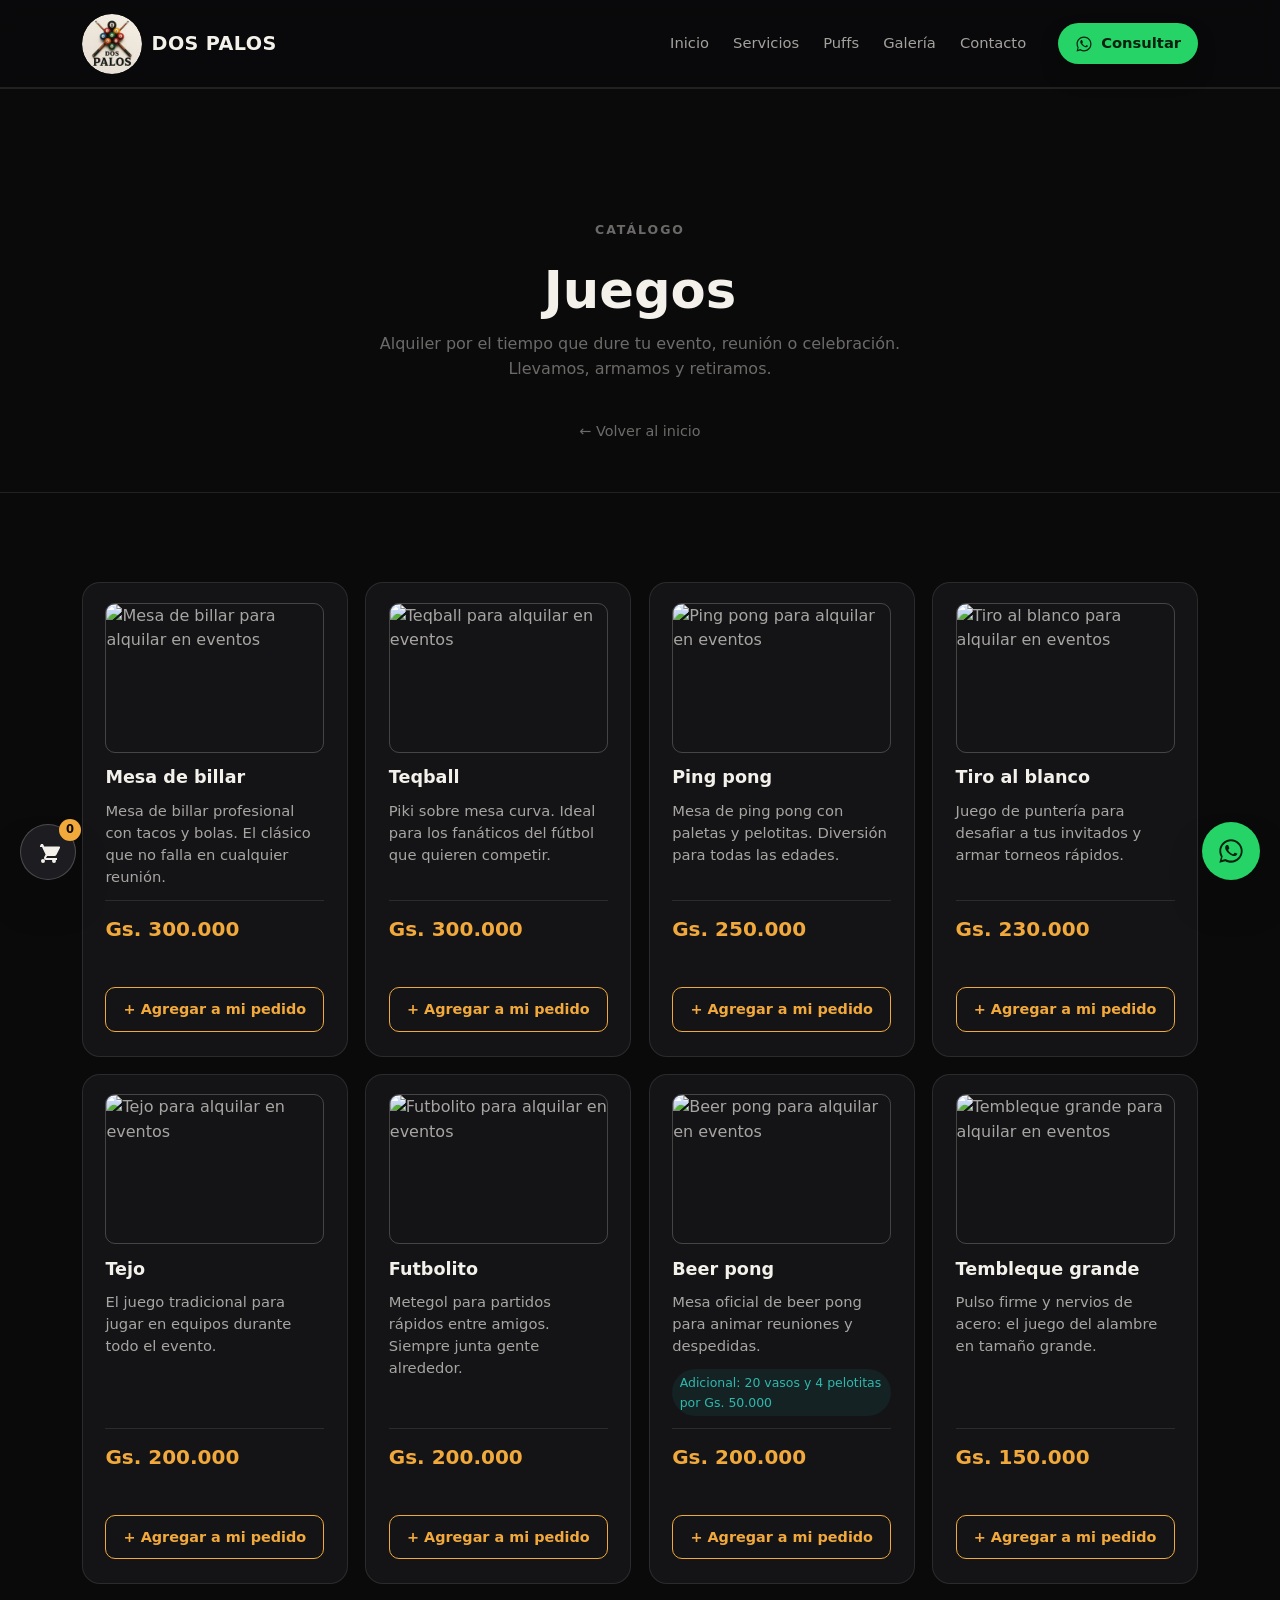
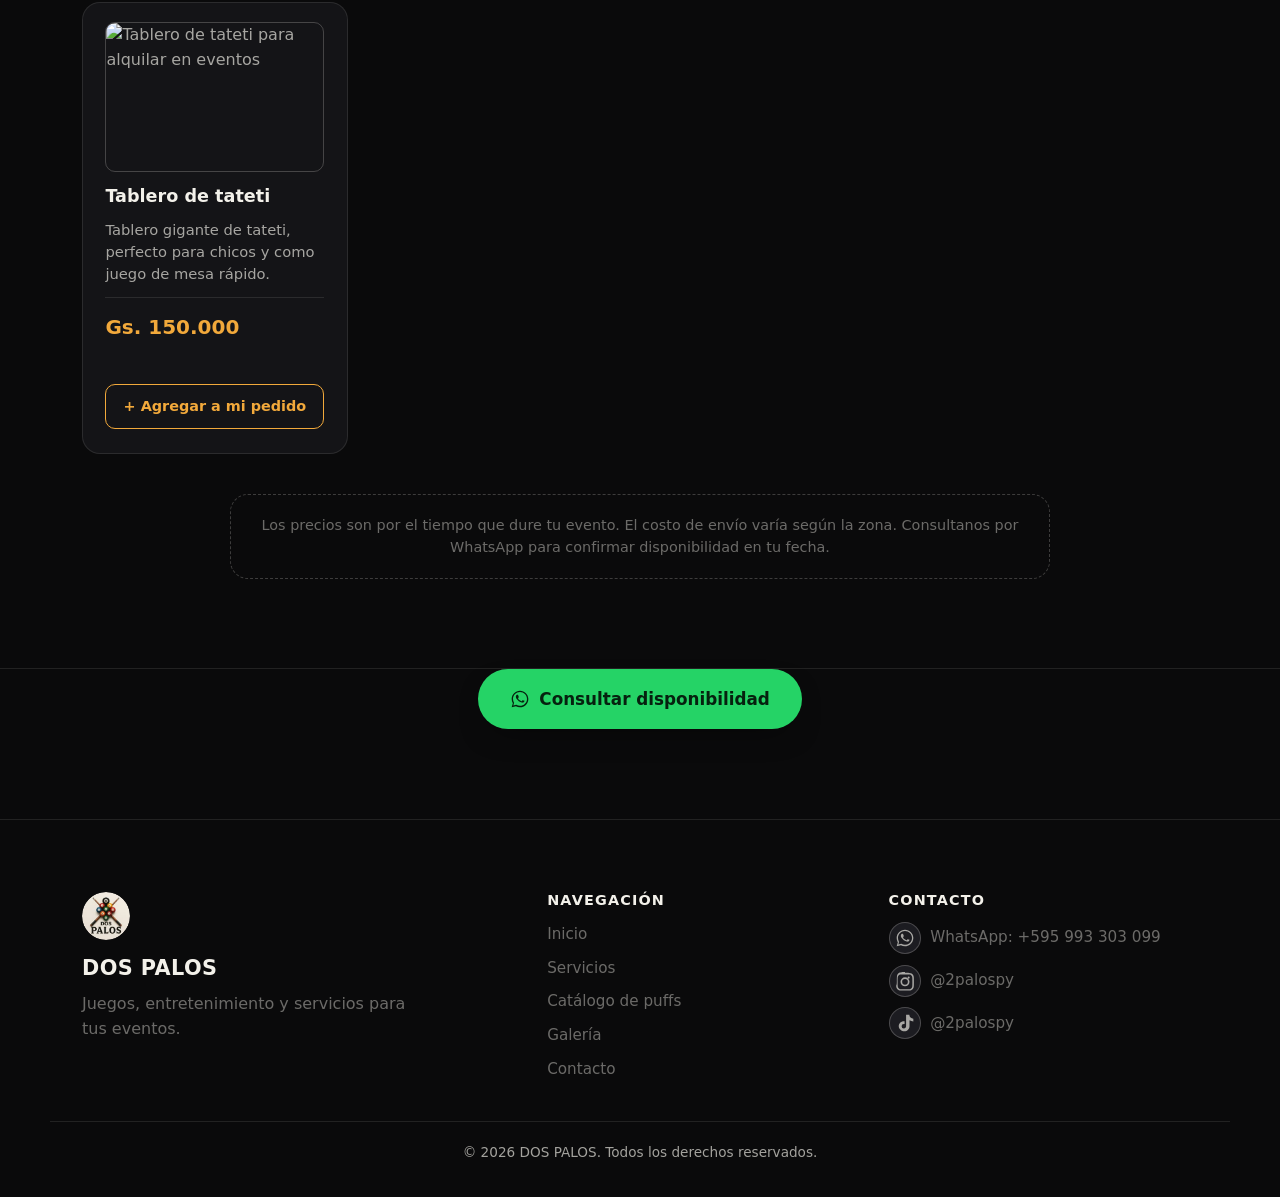
==== commit 84d1c0c4: "Add files via upload" ====
--- a/catalogo-juegos.html
+++ b/catalogo-juegos.html
@@ -74,6 +74,7 @@
           </div>
           <p class="combo-card__desc">Mesa de billar profesional con tacos y bolas. El clásico que no falla en cualquier reunión.</p>
           <p class="combo-card__price">Gs. 300.000</p>
+          <button type="button" class="combo-card__add" data-cart-item data-id="game-billar" data-name="Juego — Mesa de billar" data-price="300000">+ Agregar a mi pedido</button>
         </article>
 
         <article class="combo-card">
@@ -85,6 +86,7 @@
           </div>
           <p class="combo-card__desc">Piki sobre mesa curva. Ideal para los fanáticos del fútbol que quieren competir.</p>
           <p class="combo-card__price">Gs. 300.000</p>
+          <button type="button" class="combo-card__add" data-cart-item data-id="game-teqball" data-name="Juego — Teqball" data-price="300000">+ Agregar a mi pedido</button>
         </article>
 
         <article class="combo-card">
@@ -96,6 +98,7 @@
           </div>
           <p class="combo-card__desc">Mesa de ping pong con paletas y pelotitas. Diversión para todas las edades.</p>
           <p class="combo-card__price">Gs. 250.000</p>
+          <button type="button" class="combo-card__add" data-cart-item data-id="game-ping-pong" data-name="Juego — Ping pong" data-price="250000">+ Agregar a mi pedido</button>
         </article>
 
         <article class="combo-card">
@@ -107,6 +110,7 @@
           </div>
           <p class="combo-card__desc">Juego de puntería para desafiar a tus invitados y armar torneos rápidos.</p>
           <p class="combo-card__price">Gs. 230.000</p>
+          <button type="button" class="combo-card__add" data-cart-item data-id="game-tiro-blanco" data-name="Juego — Tiro al blanco" data-price="230000">+ Agregar a mi pedido</button>
         </article>
 
         <article class="combo-card">
@@ -118,6 +122,7 @@
           </div>
           <p class="combo-card__desc">El juego tradicional para jugar en equipos durante todo el evento.</p>
           <p class="combo-card__price">Gs. 200.000</p>
+          <button type="button" class="combo-card__add" data-cart-item data-id="game-tejo" data-name="Juego — Tejo" data-price="200000">+ Agregar a mi pedido</button>
         </article>
 
         <article class="combo-card">
@@ -129,6 +134,7 @@
           </div>
           <p class="combo-card__desc">Metegol para partidos rápidos entre amigos. Siempre junta gente alrededor.</p>
           <p class="combo-card__price">Gs. 200.000</p>
+          <button type="button" class="combo-card__add" data-cart-item data-id="game-futbolito" data-name="Juego — Futbolito" data-price="200000">+ Agregar a mi pedido</button>
         </article>
 
         <article class="combo-card">
@@ -141,6 +147,7 @@
           <p class="combo-card__desc">Mesa oficial de beer pong para animar reuniones y despedidas.</p>
           <span class="combo-card__extra">Adicional: 20 vasos y 4 pelotitas por Gs. 50.000</span>
           <p class="combo-card__price">Gs. 200.000</p>
+          <button type="button" class="combo-card__add" data-cart-item data-id="game-beer-pong" data-name="Juego — Beer pong" data-price="200000">+ Agregar a mi pedido</button>
         </article>
 
         <article class="combo-card">
@@ -152,6 +159,7 @@
           </div>
           <p class="combo-card__desc">Pulso firme y nervios de acero: el juego del alambre en tamaño grande.</p>
           <p class="combo-card__price">Gs. 150.000</p>
+          <button type="button" class="combo-card__add" data-cart-item data-id="game-tembleque" data-name="Juego — Tembleque grande" data-price="150000">+ Agregar a mi pedido</button>
         </article>
 
         <article class="combo-card">
@@ -163,6 +171,7 @@
           </div>
           <p class="combo-card__desc">Tablero gigante de tateti, perfecto para chicos y como juego de mesa rápido.</p>
           <p class="combo-card__price">Gs. 150.000</p>
+          <button type="button" class="combo-card__add" data-cart-item data-id="game-tateti" data-name="Juego — Tablero de tateti" data-price="150000">+ Agregar a mi pedido</button>
         </article>
 
       </div>
@@ -237,7 +246,37 @@
   </div>
 </footer>
 
+<!-- ===== CARRITO DE SELECCIÓN ===== -->
+<div class="cart-overlay" id="cartOverlay"></div>
+<div class="cart-panel" id="cartPanel" aria-hidden="true">
+  <div class="cart-panel__inner">
+    <div class="cart-panel__head">
+      <h3>Tu selección</h3>
+      <button type="button" class="cart-panel__close" id="cartClose" aria-label="Cerrar carrito">&times;</button>
+    </div>
+    <div class="cart-panel__list" id="cartList">
+      <p class="cart-panel__empty" id="cartEmpty">Todavía no agregaste nada. Elegí las opciones que te interesan y tocá "Agregar a mi pedido".</p>
+    </div>
+    <div class="cart-panel__footer">
+      <div class="cart-panel__total">
+        <span>Total estimado</span>
+        <strong id="cartTotal">Gs. 0</strong>
+      </div>
+      <button type="button" class="btn btn--whatsapp btn--lg cart-panel__cta" id="cartWhatsapp" disabled>
+        <svg class="icon-wsp" viewBox="0 0 24 24" width="20" height="20" aria-hidden="true"><path fill="currentColor" d="M17.5 14.4c-.3-.1-1.7-.8-1.9-.9-.3-.1-.4-.1-.6.1-.2.3-.7.9-.8 1-.1.2-.3.2-.6.1-.3-.1-1.2-.4-2.3-1.4-.9-.8-1.4-1.7-1.6-2-.2-.3 0-.5.1-.6.1-.1.3-.3.4-.5.1-.1.2-.3.3-.4.1-.2 0-.4 0-.5-.1-.1-.6-1.5-.8-2-.2-.5-.4-.5-.6-.5h-.5c-.2 0-.5.1-.7.3-.2.3-.9.9-.9 2.1 0 1.2.9 2.4 1 2.6.1.2 1.8 2.8 4.4 3.9.6.3 1.1.4 1.5.5.6.2 1.2.2 1.6.1.5-.1 1.5-.6 1.7-1.2.2-.6.2-1.1.2-1.2-.1-.1-.2-.2-.5-.3z"/><path fill="currentColor" d="M12 2C6.5 2 2 6.5 2 12c0 1.9.5 3.6 1.4 5.1L2 22l5.1-1.3c1.4.8 3.1 1.3 4.9 1.3 5.5 0 10-4.5 10-10S17.5 2 12 2zm0 18.2c-1.6 0-3.1-.4-4.4-1.2l-.3-.2-3.3.9.9-3.2-.2-.3C4 14.7 3.6 13.4 3.6 12c0-4.6 3.8-8.4 8.4-8.4s8.4 3.8 8.4 8.4-3.8 8.2-8.4 8.2z"/></svg>
+        Solicitar por WhatsApp
+      </button>
+      <button type="button" class="cart-panel__clear" id="cartClear" hidden>Vaciar selección</button>
+    </div>
+  </div>
+</div>
+<button type="button" class="cart-float" id="cartFloat" aria-label="Ver mi selección">
+  <svg viewBox="0 0 24 24" width="24" height="24" aria-hidden="true"><path fill="currentColor" d="M7 4h-2l-1 2v1h2l3.6 7.59-1.35 2.44C7.52 18.37 8.48 20 10 20h11v-2H10l1.1-2h7.45c.75 0 1.41-.41 1.75-1.03L23.9 7.94A1 1 0 0 0 23 6.5H8.21l-.94-2H7zM7 19a2 2 0 1 0 0 4 2 2 0 0 0 0-4zm11 0a2 2 0 1 0 0 4 2 2 0 0 0 0-4z"/></svg>
+  <span class="cart-float__badge" id="cartBadge" hidden>0</span>
+</button>
+
 <!-- ===== WHATSAPP FLOTANTE ===== -->
+
 <a href="https://wa.me/595993303099?text=Hola%20DOS%20PALOS%2C%20quiero%20consultar%20por%20el%20alquiler%20de%20juegos"
    class="wsp-float" target="_blank" rel="noopener" aria-label="Consultar por WhatsApp">
   <svg viewBox="0 0 24 24" width="28" height="28" aria-hidden="true"><path fill="currentColor" d="M17.5 14.4c-.3-.1-1.7-.8-1.9-.9-.3-.1-.4-.1-.6.1-.2.3-.7.9-.8 1-.1.2-.3.2-.6.1-.3-.1-1.2-.4-2.3-1.4-.9-.8-1.4-1.7-1.6-2-.2-.3 0-.5.1-.6.1-.1.3-.3.4-.5.1-.1.2-.3.3-.4.1-.2 0-.4 0-.5-.1-.1-.6-1.5-.8-2-.2-.5-.4-.5-.6-.5h-.5c-.2 0-.5.1-.7.3-.2.3-.9.9-.9 2.1 0 1.2.9 2.4 1 2.6.1.2 1.8 2.8 4.4 3.9.6.3 1.1.4 1.5.5.6.2 1.2.2 1.6.1.5-.1 1.5-.6 1.7-1.2.2-.6.2-1.1.2-1.2-.1-.1-.2-.2-.5-.3z"/><path fill="currentColor" d="M12 2C6.5 2 2 6.5 2 12c0 1.9.5 3.6 1.4 5.1L2 22l5.1-1.3c1.4.8 3.1 1.3 4.9 1.3 5.5 0 10-4.5 10-10S17.5 2 12 2zm0 18.2c-1.6 0-3.1-.4-4.4-1.2l-.3-.2-3.3.9.9-3.2-.2-.3C4 14.7 3.6 13.4 3.6 12c0-4.6 3.8-8.4 8.4-8.4s8.4 3.8 8.4 8.4-3.8 8.2-8.4 8.2z"/></svg>
--- a/styles.css
+++ b/styles.css
@@ -623,7 +623,31 @@
 @media (max-width:760px){
   .catalog-teaser__grid{ grid-template-columns:1fr; }
   .price-row{ flex-direction:column; align-items:flex-start; gap:0.4rem; }
-  .combo-grid{ grid-template-columns:1fr; }
+}
+
+@media (max-width:600px){
+  .combo-grid{ grid-template-columns:repeat(2, 1fr); gap:0.7rem; }
+  .combo-card{ padding:0.85rem 0.85rem 1rem; gap:0.55rem; border-radius:var(--radius-sm); }
+  .combo-card__media img{ height:auto; aspect-ratio:4/3; }
+  .combo-card__head{ flex-direction:column; align-items:flex-start; gap:0.15rem; }
+  .combo-card__title{ font-size:0.92rem; line-height:1.25; }
+  .combo-card__capacity{ font-size:0.72rem; }
+  .combo-card__items li{ font-size:0.8rem; }
+  .combo-card__desc{ font-size:0.8rem; }
+  .combo-card__extra{ font-size:0.68rem; padding:0.25em 0.5em; }
+  .combo-card__price{
+    margin-top:auto; padding-top:0.6rem; border-top:1px solid var(--line);
+    font-size:1rem; line-height:1.2;
+  }
+  .combo-card__price span{ font-size:0.68rem; margin-left:0.2rem; }
+}
+
+@media (max-width:360px){
+  .combo-grid{ gap:0.5rem; }
+  .combo-card{ padding:0.7rem 0.7rem 0.85rem; }
+  .combo-card__title{ font-size:0.85rem; }
+  .combo-card__items li, .combo-card__desc{ font-size:0.75rem; }
+  .combo-card__price{ font-size:0.92rem; }
 }
 
 /* ---- Miniaturas en las tarjetas de catálogo ---- */
@@ -653,3 +677,93 @@
 .combo-card__desc{
   margin:0; font-size:0.92rem; color:var(--ink-soft); line-height:1.5;
 }
+
+/* =========================================================
+   Carrito de selección (catálogos)
+========================================================= */
+.combo-card__add{
+  margin-top:0.6rem; width:100%; padding:0.7em 1em;
+  border-radius:var(--radius-sm); border:1px solid var(--gold);
+  background:transparent; color:var(--gold); font-weight:700; font-size:0.9rem;
+  cursor:pointer; transition:background-color 0.2s ease, color 0.2s ease, transform 0.15s ease;
+}
+.combo-card__add:hover{ background:var(--gold); color:var(--bg); }
+.combo-card__add.is-added{ background:var(--whatsapp); border-color:var(--whatsapp); color:#06210F; }
+
+/* Botón flotante del carrito (esquina inferior izquierda) */
+.cart-float{
+  position:fixed; left:1.25rem; bottom:1.25rem; z-index:250;
+  width:56px; height:56px; border-radius:50%;
+  display:flex; align-items:center; justify-content:center;
+  background:var(--bg-raised-2); border:1px solid var(--line-strong); color:var(--ink);
+  cursor:pointer; box-shadow:var(--shadow-lift); transition:transform 0.2s ease, border-color 0.2s ease;
+}
+.cart-float:hover{ transform:translateY(-3px); border-color:var(--gold); }
+.cart-float__badge{
+  position:absolute; top:-6px; right:-6px; min-width:22px; height:22px; padding:0 5px;
+  border-radius:999px; background:var(--gold); color:var(--bg);
+  font-size:0.72rem; font-weight:700; display:flex; align-items:center; justify-content:center;
+}
+
+/* Overlay + panel lateral */
+.cart-overlay{
+  position:fixed; inset:0; z-index:260; background:rgba(6,6,7,0.6);
+  opacity:0; visibility:hidden; transition:opacity 0.25s ease, visibility 0.25s ease;
+}
+.cart-overlay.is-open{ opacity:1; visibility:visible; }
+
+.cart-panel{
+  position:fixed; top:0; right:0; bottom:0; z-index:270;
+  width:min(400px, 100vw); background:var(--bg-raised); border-left:1px solid var(--line-strong);
+  transform:translateX(100%); transition:transform 0.3s ease;
+  display:flex; flex-direction:column;
+}
+.cart-panel.is-open{ transform:translateX(0); }
+.cart-panel__inner{ display:flex; flex-direction:column; height:100%; }
+.cart-panel__head{
+  display:flex; align-items:center; justify-content:space-between;
+  padding:1.3rem 1.4rem; border-bottom:1px solid var(--line);
+}
+.cart-panel__head h3{ margin:0; font-size:1.15rem; color:var(--ink); }
+.cart-panel__close{
+  width:36px; height:36px; border-radius:50%; display:flex; align-items:center; justify-content:center;
+  font-size:1.4rem; color:var(--ink-faint); background:transparent; border:1px solid var(--line-strong);
+}
+.cart-panel__close:hover{ color:var(--ink); border-color:var(--ink); }
+.cart-panel__list{ flex:1; overflow-y:auto; padding:1rem 1.4rem; display:flex; flex-direction:column; gap:0.85rem; }
+.cart-panel__empty{ color:var(--ink-faint); font-size:0.92rem; text-align:center; margin-top:2rem; }
+.cart-panel__item{
+  display:grid; grid-template-columns:1fr auto auto; align-items:center; gap:0.6rem;
+  padding-bottom:0.85rem; border-bottom:1px solid var(--line);
+}
+.cart-panel__item-info{ display:flex; flex-direction:column; gap:0.15rem; min-width:0; }
+.cart-panel__item-name{ font-size:0.92rem; font-weight:600; color:var(--ink); }
+.cart-panel__item-price{ font-size:0.78rem; color:var(--ink-faint); }
+.cart-panel__item-qty{ display:flex; align-items:center; gap:0.5rem; }
+.cart-qty-btn{
+  width:26px; height:26px; border-radius:50%; border:1px solid var(--line-strong);
+  background:var(--bg-raised-2); color:var(--ink); font-size:1rem; line-height:1;
+  display:flex; align-items:center; justify-content:center;
+}
+.cart-qty-btn:hover{ border-color:var(--gold); color:var(--gold); }
+.cart-panel__item-remove{
+  width:26px; height:26px; border-radius:50%; display:flex; align-items:center; justify-content:center;
+  color:var(--ink-faint); font-size:1.1rem; background:transparent;
+}
+.cart-panel__item-remove:hover{ color:var(--pink); }
+.cart-panel__footer{ padding:1.2rem 1.4rem 1.4rem; border-top:1px solid var(--line); display:flex; flex-direction:column; gap:0.8rem; }
+.cart-panel__total{ display:flex; align-items:baseline; justify-content:space-between; }
+.cart-panel__total span{ color:var(--ink-faint); font-size:0.9rem; }
+.cart-panel__total strong{ font-size:1.3rem; color:var(--gold); }
+.cart-panel__cta{ width:100%; justify-content:center; }
+.cart-panel__cta:disabled{ opacity:0.5; cursor:not-allowed; }
+.cart-panel__clear{
+  align-self:center; font-size:0.82rem; color:var(--ink-faint); background:transparent; border:none;
+  text-decoration:underline; text-underline-offset:3px;
+}
+.cart-panel__clear:hover{ color:var(--pink); }
+
+@media (max-width:480px){
+  .cart-panel{ width:100vw; }
+  .cart-float{ left:1rem; bottom:1rem; width:50px; height:50px; }
+}
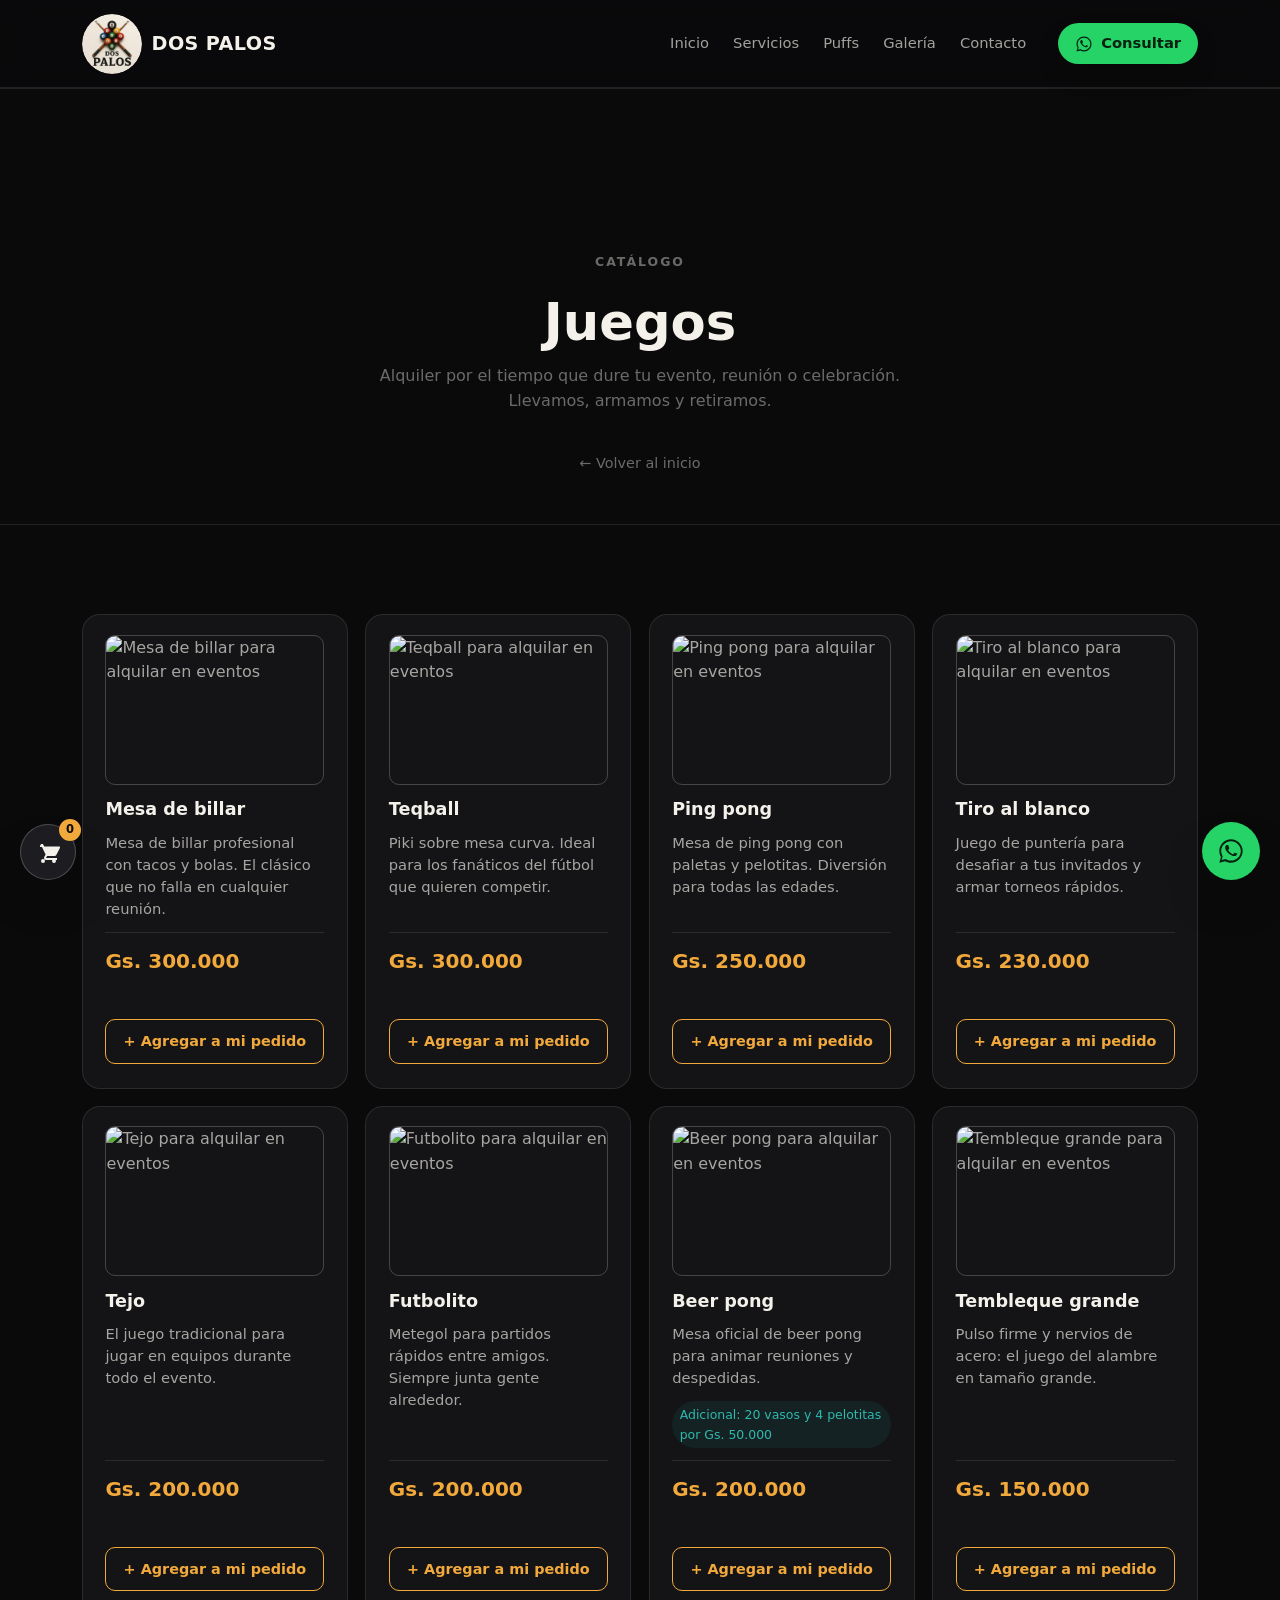
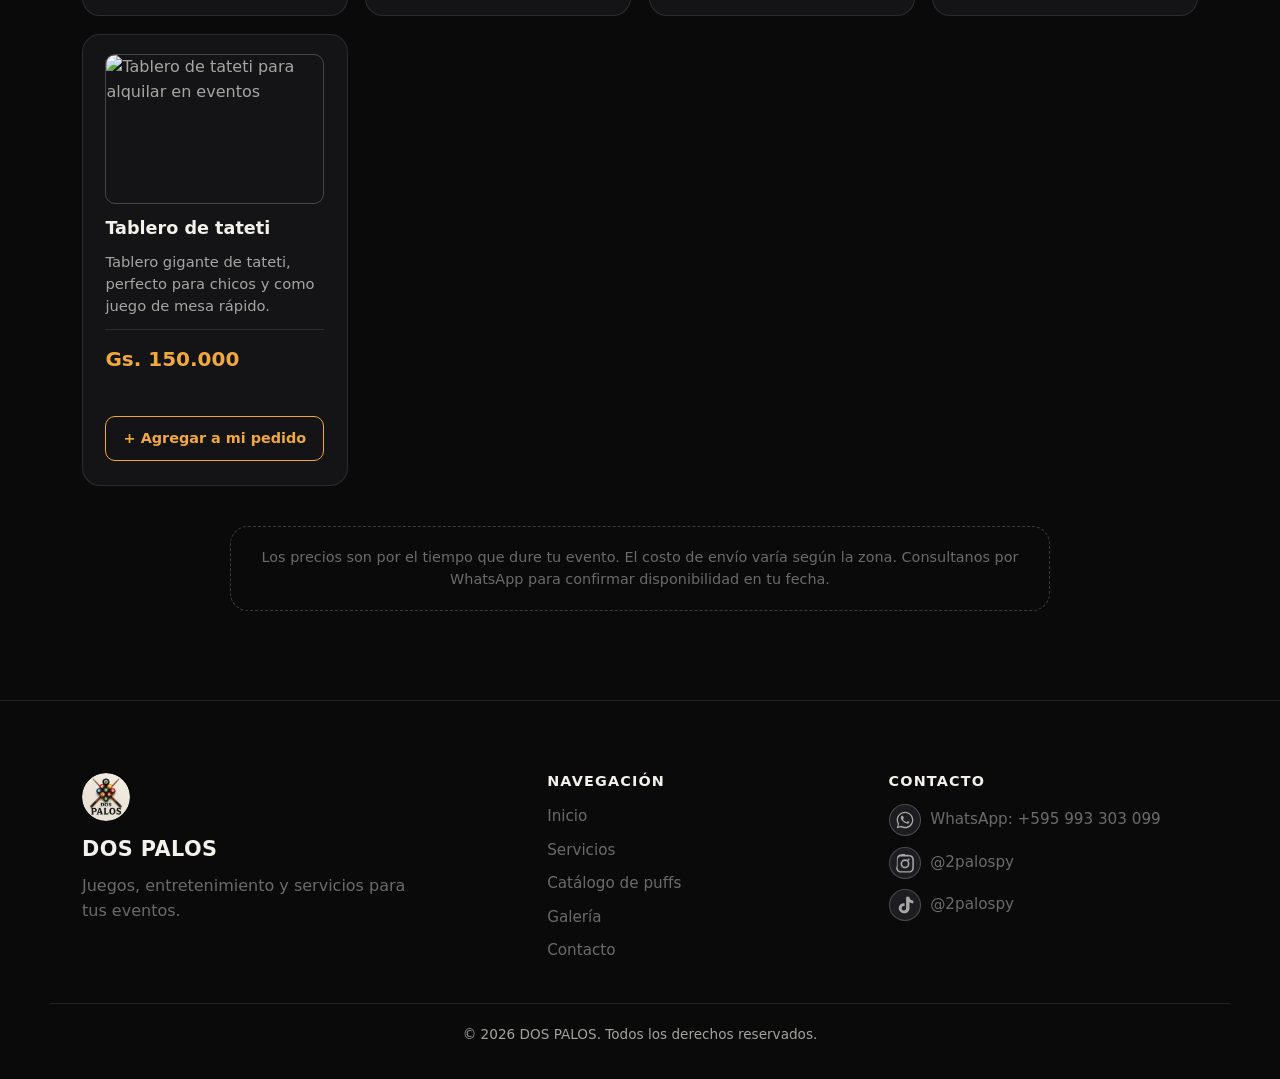
==== commit 0e824d77: "Add files via upload" ====
--- a/catalogo-juegos.html
+++ b/catalogo-juegos.html
@@ -180,16 +180,6 @@
         Los precios son por el tiempo que dure tu evento. El costo de envío varía según la zona.
         Consultanos por WhatsApp para confirmar disponibilidad en tu fecha.
       </p>
-    </div>
-  </section>
-
-  <section class="section" style="padding-top:0">
-    <div class="container" style="text-align:center">
-      <a href="https://wa.me/595993303099?text=Hola%20DOS%20PALOS%2C%20quiero%20consultar%20por%20el%20alquiler%20de%20juegos"
-         class="btn btn--whatsapp btn--lg" target="_blank" rel="noopener">
-        <svg class="icon-wsp" viewBox="0 0 24 24" width="20" height="20" aria-hidden="true"><path fill="currentColor" d="M17.5 14.4c-.3-.1-1.7-.8-1.9-.9-.3-.1-.4-.1-.6.1-.2.3-.7.9-.8 1-.1.2-.3.2-.6.1-.3-.1-1.2-.4-2.3-1.4-.9-.8-1.4-1.7-1.6-2-.2-.3 0-.5.1-.6.1-.1.3-.3.4-.5.1-.1.2-.3.3-.4.1-.2 0-.4 0-.5-.1-.1-.6-1.5-.8-2-.2-.5-.4-.5-.6-.5h-.5c-.2 0-.5.1-.7.3-.2.3-.9.9-.9 2.1 0 1.2.9 2.4 1 2.6.1.2 1.8 2.8 4.4 3.9.6.3 1.1.4 1.5.5.6.2 1.2.2 1.6.1.5-.1 1.5-.6 1.7-1.2.2-.6.2-1.1.2-1.2-.1-.1-.2-.2-.5-.3z"/><path fill="currentColor" d="M12 2C6.5 2 2 6.5 2 12c0 1.9.5 3.6 1.4 5.1L2 22l5.1-1.3c1.4.8 3.1 1.3 4.9 1.3 5.5 0 10-4.5 10-10S17.5 2 12 2zm0 18.2c-1.6 0-3.1-.4-4.4-1.2l-.3-.2-3.3.9.9-3.2-.2-.3C4 14.7 3.6 13.4 3.6 12c0-4.6 3.8-8.4 8.4-8.4s8.4 3.8 8.4 8.4-3.8 8.2-8.4 8.2z"/></svg>
-        Consultar disponibilidad
-      </a>
     </div>
   </section>
 
--- a/styles.css
+++ b/styles.css
@@ -568,7 +568,7 @@
 }
 
 /* Cabecera de página de catálogo */
-.catalog-hero{ padding-block:clamp(6rem, 12vw, 8rem) clamp(2rem, 5vw, 3rem); background:var(--bg); text-align:center; }
+.catalog-hero{ padding-block:clamp(10rem, 12vw, 8rem) clamp(2rem, 5vw, 3rem); background:var(--bg); text-align:center; }
 .catalog-hero h1{ font-size:clamp(2rem, 5vw, 3.2rem); color:var(--ink); margin:0.4rem 0 0.8rem; }
 .catalog-hero p{ max-width:56ch; margin-inline:auto; color:var(--ink-faint); }
 .catalog-back{
@@ -767,3 +767,63 @@
   .cart-panel{ width:100vw; }
   .cart-float{ left:1rem; bottom:1rem; width:50px; height:50px; }
 }
+
+/* =========================================================
+   Micro-interacciones y feedback amigable
+========================================================= */
+
+/* Respuesta táctil al presionar botones */
+.btn:active,
+.combo-card__add:active,
+.cart-qty-btn:active,
+.catalog-back:active{ transform:scale(0.96); }
+
+.combo-card__add{ transition:background-color 0.2s ease, color 0.2s ease, transform 0.15s ease, border-color 0.2s ease; }
+.cart-qty-btn{ transition:border-color 0.15s ease, color 0.15s ease, transform 0.15s ease; }
+
+/* El carrito "salta" al agregar un producto, para confirmar la acción sin texto extra */
+@keyframes cartFloatBump{
+  0%{ transform:scale(1); }
+  35%{ transform:scale(1.18) rotate(-6deg); }
+  65%{ transform:scale(0.94) rotate(3deg); }
+  100%{ transform:scale(1) rotate(0); }
+}
+.cart-float.is-bumping{ animation:cartFloatBump 0.45s ease; }
+
+@keyframes cartBadgePop{
+  0%{ transform:scale(0.4); opacity:0; }
+  60%{ transform:scale(1.25); opacity:1; }
+  100%{ transform:scale(1); }
+}
+.cart-float__badge.is-popping{ animation:cartBadgePop 0.3s ease; }
+
+/* Los ítems entran suavemente al listado del carrito en vez de aparecer de golpe */
+@keyframes cartItemIn{
+  from{ opacity:0; transform:translateY(8px); }
+  to{ opacity:1; transform:translateY(0); }
+}
+.cart-panel__item{ animation:cartItemIn 0.25s ease; }
+
+/* Pequeño respiro/latido en el botón flotante para invitar a explorar el catálogo */
+@keyframes cartFloatInvite{
+  0%, 100%{ box-shadow:var(--shadow-lift); }
+  50%{ box-shadow:0 0 0 8px rgba(242,169,59,0.12), var(--shadow-lift); }
+}
+.cart-float{ animation:cartFloatInvite 2.6s ease-in-out infinite; }
+.cart-float:hover, .cart-float:focus-visible{ animation:none; }
+
+/* Realce del total cuando cambia, para que se note el cálculo automático */
+@keyframes totalPulse{
+  0%{ color:var(--gold); }
+  40%{ color:var(--pink); }
+  100%{ color:var(--gold); }
+}
+.cart-panel__total strong.is-updated{ animation:totalPulse 0.4s ease; }
+
+@media (prefers-reduced-motion: reduce){
+  .cart-float{ animation:none; }
+  .cart-float.is-bumping,
+  .cart-float__badge,
+  .cart-panel__item,
+  .cart-panel__total strong.is-updated{ animation:none; }
+}
